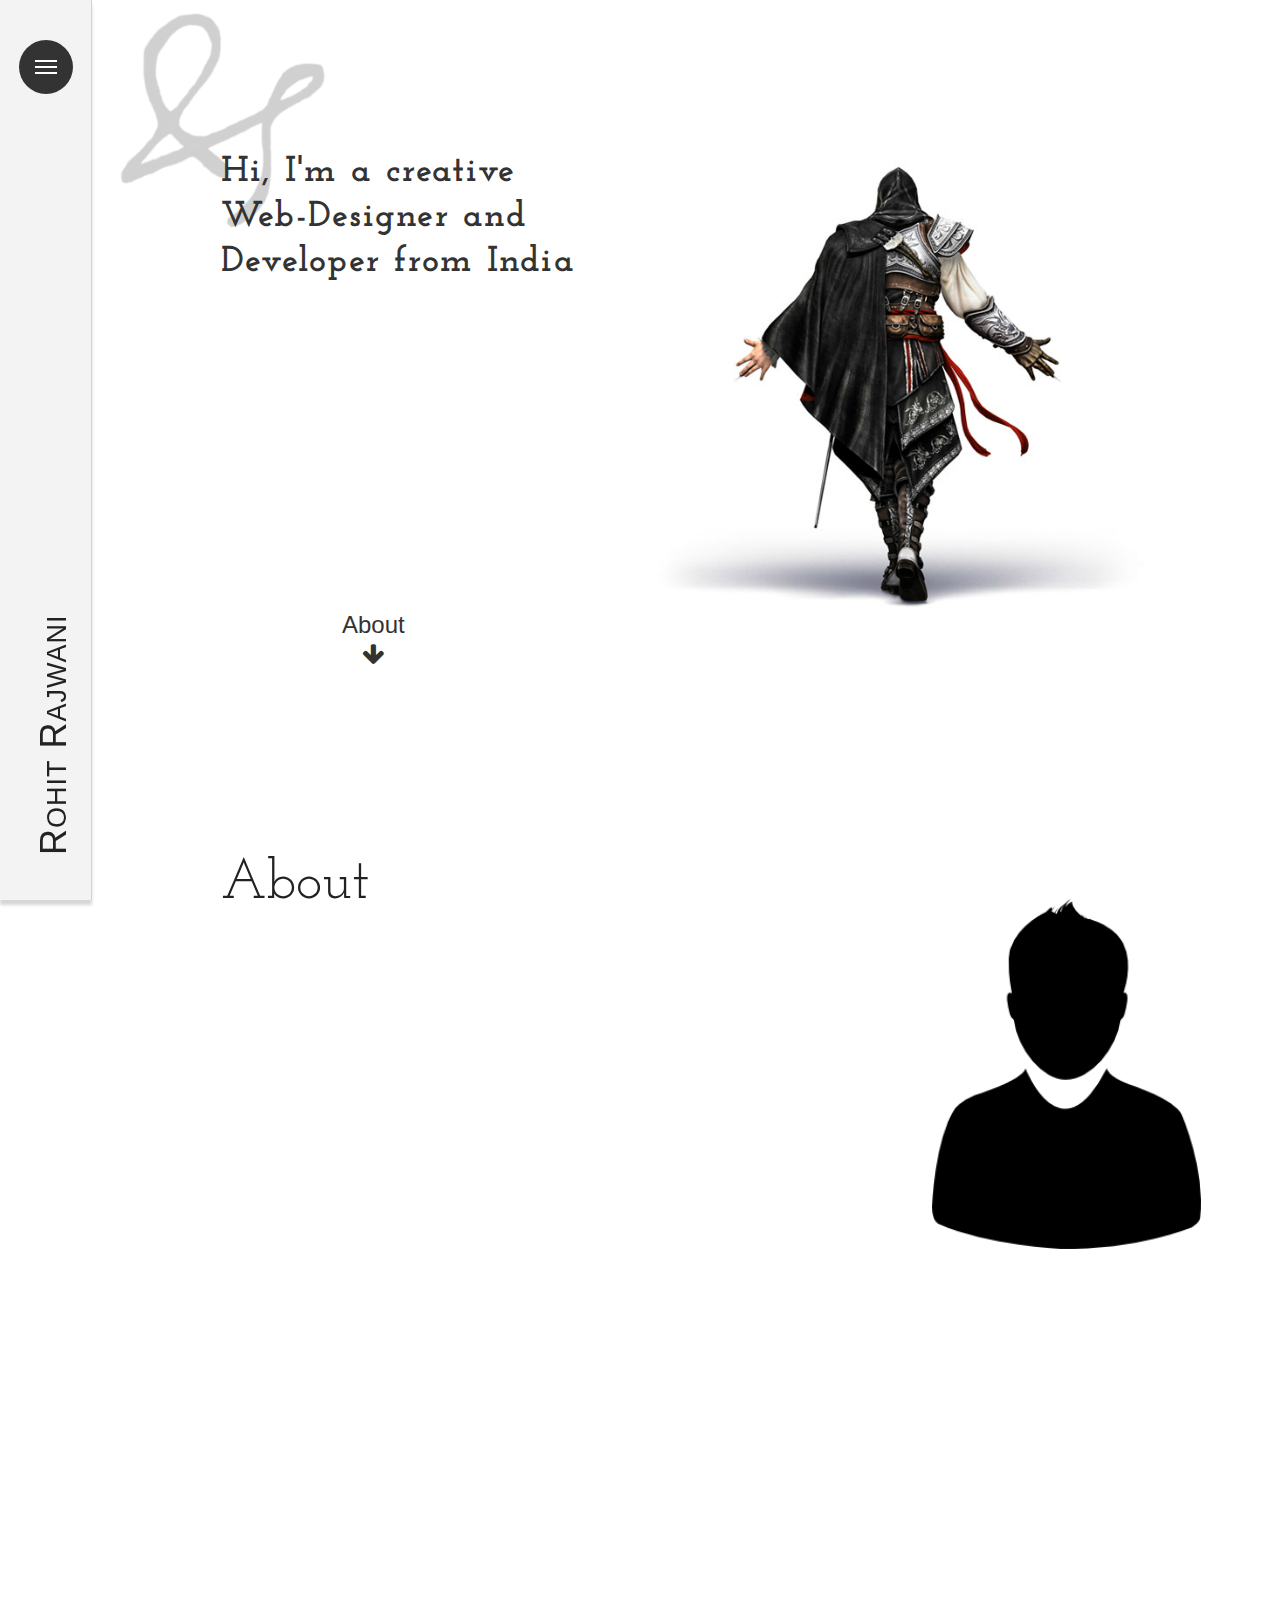
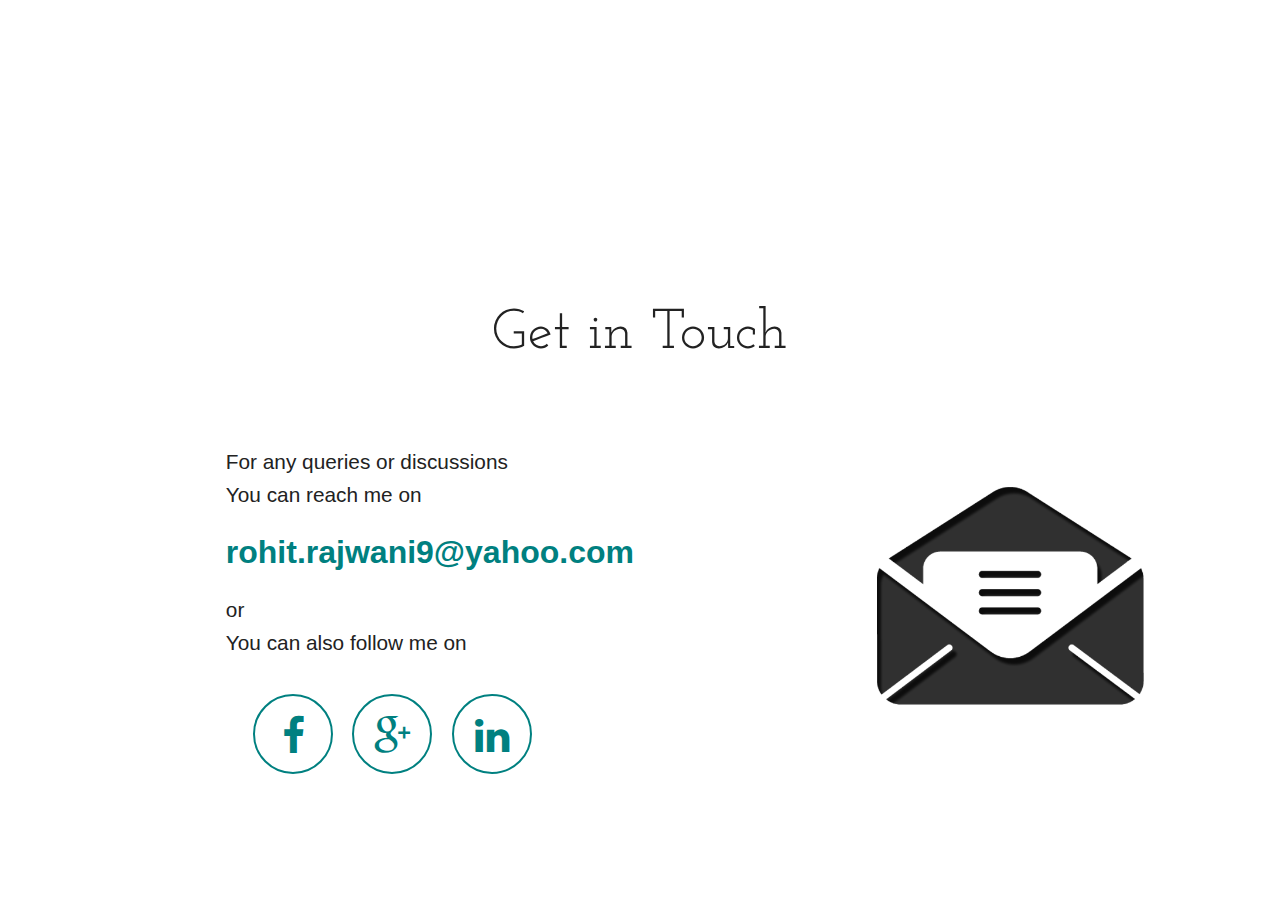
==== index.html @ d82d3a65 "Added Personal Portfolio" ====
<!doctype html>
<html lang="en" class="no-js">
<head>
	<meta charset="UTF-8">
	<meta name="viewport" content="width=device-width, initial-scale=1">

	<link href='https://fonts.googleapis.com/css?family=Josefin+Slab:300,400' rel='stylesheet' type='text/css'>

    <link href="font-awesome-4.2.0/css/font-awesome.min.css" rel="stylesheet" type="text/css">
    
    <link rel="shortcut icon" href="img/favicon.png">
    
    <link rel="stylesheet" href="css/materialize.min.css">
    <link rel="stylesheet" href="css/jquery-ui.css">
	<link rel="stylesheet" href="css/reset.css"> <!-- CSS reset -->
	<link rel="stylesheet" href="css/nav_style.css"> <!-- Resource style -->
	<link rel="stylesheet" href="css/my_style.css"> 
	<link rel="stylesheet" href="css/hex_style.css">
	<link rel="stylesheet" href="css/animate.css">
    
	<script src="js/modernizr.js"></script> <!-- Modernizr -->
  	
	<title>Rohit Rajwani</title>
</head>
    
<body>
    <div class="sidebar">
        <a href="#cd-nav" class="cd-nav-trigger">Menu 
		<span class="cd-nav-icon"></span>

<!--
		<svg x="0px" y="0px" width="54px" height="54px" viewBox="0 0 54 54">
		  <circle fill="transparent" stroke="#656e79" stroke-width="1" cx="27" cy="27" r="25" stroke-dasharray="157 157" stroke-dashoffset="157"></circle>
		</svg>
-->
	</a>
        <span class="name">R<small>OHIT</small> R<small>AJWANI</small></span>
    </div>
    
	<div id="cd-nav" class="cd-nav">
		<div class="cd-navigation-wrapper">
			<div class="cd-half-block">
				<h2>Navigation</h2>

				<div class="nav">
					<ul class="cd-primary-nav">
						<li><a href="#about" class="selected">About</a></li>
						<li><a href="#edu">Education</a></li>
						<li><a href="#skills">Skills</a></li>
						<li><a href="#portfolio">Portfolio</a></li>
					</ul>
				</div>
			</div><!-- .cd-half-block -->
			
			<div class="cd-half-block">
				<address>
					<ul class="cd-contact-info">
						<li><a href="mailto:rohit.rajwani9@yahoo.com">rohit.rajwani9@yahoo.com</a></li>
						<li>+91-7839500180</li>
						<li>
                            <a href="https://www.facebook.com/rohit.rajwani.9"><span><i class="fa fa-facebook" aria-hidden="true"></i></span></a>
                            <a href="https://plus.google.com/u/0/103435741293459712513/"><span><i class="fa fa-google-plus" aria-hidden="true"></i></span></a>
                            <a href="mailto:rohit.rajwani9@yahoo.com"><span><i class="fa fa-envelope-o" aria-hidden="true"></i></span></a>
                            
							
						</li>
					</ul>
				</address>
			</div> <!-- .cd-half-block -->
		</div> <!-- .cd-navigation-wrapper -->
	</div> <!-- .cd-nav -->
    
    <div class="landing row">
        <p class="wow fadeInLeft col s12 m4 l4 offset-m2 offset-l2">Hi, I'm a creative<br>Web-Designer and Developer from India</p>
        <img src="img/AC2_Ezio_armor_back_render_1_by_Michel_Thibault.png">
        <a href="#about"><p class="wow fadeIn aboutmark col s12 l1 offset-l3">About<br><i class="fa fa-arrow-down" aria-hidden="true"></i></p></a>
    </div>
    
    <div class="about row" id="about">
        <h4 class="wow fadeInDown col s12 m6 l6 offset-m2 offset-l2">About</h4>
        <p class="wow fadeInUp desc col s12 m6 l6 offset-m2 offset-l2">Hello I'm Rohit Rajwani. I like to complete my work before time. Simplicity is my motto and I'm always ready to learn new things and this has made me a good learner too. Playing outdoor games like cricket and badminton , surfing the internet and playing PC games are some of my hobbies.</p>
        <div class="col s12 m4 l4">
            <center><img src="img/93.png" height="350" style="margin-top:-50px;"></center>
        </div>
        <a href="#edu"><p class="wow fadeIn aboutmark col s12 l1 offset-l3">Education<br><i class="fa fa-arrow-down" aria-hidden="true"></i></p></a>
    </div>
    
    <div class="education row" id="edu">
        <h4 class="wow fadeInDown col s12 m6 l6 offset-m3 offset-l3"><i class="fa fa-graduation-cap" aria-hidden="true"></i> Education &nbsp;&nbsp;</h4>
        <h5 class="wow fadeInLeft name col s12 m4 l4 offset-m2 offset-l2">Pt. Dwarka  Prasad Mishra<br><strong>Indian Institute Of Information Technology, <br>Design and Manufacturing</strong><br>Jabalpur<br>India</h5>
        <div class="col" style="position:relative;height:150px;border-right:1px solid lightgrey"></div>
        <h5 class="wow fadeInRight name col s12 m4 l4 offset-m1 offset-l1" style="height:150px;">August 2014 - Present<br><strong>Bachelors of Technology</strong><br>Computer Science and Engineering</h5>
        <h5 class="wow fadeInLeft name col s12 m4 l4 offset-m2 offset-l2" style="margin-top:20px"><strong>Sunbeam Group of Institutions</strong><br>Lahartara, Varanasi<br>India</h5>
        <div class="col" style="position:relative;height:150px;border-right:1px solid lightgrey"></div>
        <h5 class="wow fadeInRight name col s12 m4 l4 offset-m1 offset-l1" style="margin-top:20px;height:150px">April 1998 - March 2013<br><strong>Schooling</strong></h5>
        <a href="#skills"><p class="wow fadeIn aboutmark col s12 l1 offset-l3">Skills<br><i class="fa fa-arrow-down" aria-hidden="true"></i></p></a>
    </div>
    
    <div class="skills row" id="skills">
        <h4 class="wow fadeInDown col s12 m6 l6 offset-m2 offset-l2">Skills</h4>

        <section class="wow intro row">
            <div class="intro-block col s12">
		<div class="centerfold-wrap">
			<div class="hex-master-wrap">
					
				<div class="grid-1">
					<div class="hex-wrap c" data-title="Programming Language" data-content="c-desc" data-color="#16A085">
							<div class="hex-init"></div>
							<div class="hex-borders">
								<div class="border-1"></div>
								<div class="border-2"></div>
								<div class="border-3"></div>
							</div>
							<div class="label"><img src="img/c.jpg"/></div>
						<div class="hexagon">
							<div class="hex-inner-1">
								<div class="hex-inner-2"></div>
							</div>
						</div>
					</div>
					<div class="hex-wrap java" data-title="Programming Language" data-content="java-desc" data-color="#E34C26">
							<div class="hex-init"></div>
							<div class="hex-borders">
								<div class="border-1"></div>
								<div class="border-2"></div>
								<div class="border-3"></div>
							</div>
							<div class="label"><img src="img/java.png"/></div>
						<div class="hexagon">
							<div class="hex-inner-1">
								<div class="hex-inner-2"></div>
							</div>
						</div>
					</div>
                    <div class="hex-wrap html" data-title="Web Development" data-content="html-desc" data-color="#16A085">
							<div class="hex-init"></div>
							<div class="hex-borders">
								<div class="border-1"></div>
								<div class="border-2"></div>
								<div class="border-3"></div>
							</div>
							<div class="label"><img src="img/html5.png"/></div>
						<div class="hexagon">
							<div class="hex-inner-1">
								<div class="hex-inner-2"></div>
							</div>
						</div>
					</div>
                    <div class="hex-wrap javascript" data-title="Web Development" data-content="javascript-desc" data-color="#E34C26">
							<div class="hex-init"></div>
							<div class="hex-borders">
								<div class="border-1"></div>
								<div class="border-2"></div>
								<div class="border-3"></div>
							</div>
							<div class="label"><img src="img/js.png"/></div>
						<div class="hexagon">
							<div class="hex-inner-1">
								<div class="hex-inner-2"></div>
							</div>
						</div>
					</div>
				</div>
				<div class="grid-2">
					<div class="hex-wrap css" data-title="Web Development -Frontend" data-content="css-desc" data-color="#16A085">
							<div class="hex-init"></div>
							<div class="hex-borders">
								<div class="border-1"></div>
								<div class="border-2"></div>
								<div class="border-3"></div>
							</div>
							<div class="label"><img src="img/css.png"/></div>
						<div class="hexagon">
							<div class="hex-inner-1">
								<div class="hex-inner-2"></div>
							</div>
						</div>
					</div>
					<div class="hex-wrap bootstrap" data-title="Frontend Framework" data-content="bootstrap-desc" data-color="#E34C26">
							<div class="hex-init"></div>
							<div class="hex-borders">
								<div class="border-1"></div>
								<div class="border-2"></div>
								<div class="border-3"></div>
							</div>
							<div class="label"><img src="img/bootstrap.jpg"/></div>
						<div class="hexagon">
							<div class="hex-inner-1">
								<div class="hex-inner-2"></div>
							</div>
						</div>
					</div>
					<div class="hex-wrap materialize" data-title="Frontend Framework" data-content="materialize-desc" data-color="#16A085">
							<div class="hex-init"></div>
							<div class="hex-borders">
								<div class="border-1"></div>
								<div class="border-2"></div>
								<div class="border-3"></div>
							</div>
							<div class="label"><img src="img/materialize.png"/></div>
						<div class="hexagon">
							<div class="hex-inner-1">
								<div class="hex-inner-2"></div>
							</div>
						</div>
					</div>
				</div>
				<div class="grid-3">
					<div class="hex-wrap php" data-title="Web Development - Backend" data-content="php-desc" data-color="#E34C26">
							<div class="hex-init"></div>
							<div class="hex-borders">
								<div class="border-1"></div>
								<div class="border-2"></div>
								<div class="border-3"></div>
							</div>
							<div class="label"><img src="img/php.png"/></div>
						<div class="hexagon">
							<div class="hex-inner-1">
								<div class="hex-inner-2"></div>
							</div>
						</div>
					</div>
					<div class="hex-wrap sql" data-title="Database" data-content="sql-desc" data-color="#16A085">
							<div class="hex-init"></div>
							<div class="hex-borders">
								<div class="border-1"></div>
								<div class="border-2"></div>
								<div class="border-3"></div>
							</div>
							<div class="label"><img src="img/MySQL.svg.png"/></div>
						<div class="hexagon">
							<div class="hex-inner-1">
								<div class="hex-inner-2"></div>
							</div>
						</div>
					</div>
                    <div class="hex-wrap laravel" data-title="Backend Framework" data-content="laravel-desc" data-color="#E34C26">
							<div class="hex-init"></div>
							<div class="hex-borders">
								<div class="border-1"></div>
								<div class="border-2"></div>
								<div class="border-3"></div>
							</div>
							<div class="label"><img src="img/LaravelLogo.png"/></div>
						<div class="hexagon">
							<div class="hex-inner-1">
								<div class="hex-inner-2"></div>
							</div>
						</div>
					</div>
                    <div class="hex-wrap brackets" data-title="Code Editor" data-content="brackets-desc" data-color="#16A085">
							<div class="hex-init"></div>
							<div class="hex-borders">
								<div class="border-1"></div>
								<div class="border-2"></div>
								<div class="border-3"></div>
							</div>
							<div class="label"><img src="img/brackets.png"/></div>
						<div class="hexagon">
							<div class="hex-inner-1">
								<div class="hex-inner-2"></div>
							</div>
						</div>
					</div>
				</div>
			</div>

			<div class="code-display">
				<div class="code-description">
					<div class="c-desc row">
						<p class="code-title"></p>
                        <strong>C</strong><br>C is a general-purpose, imperative computer programming language 
				        <br><br>
                        <span>Experience</span> &nbsp;&nbsp;&nbsp;&nbsp;&nbsp;&nbsp;&nbsp;&nbsp;&nbsp;&nbsp;&nbsp;&nbsp;&nbsp;&nbsp;&nbsp;&nbsp;&nbsp;&nbsp;&nbsp;&nbsp;&nbsp;&nbsp;&nbsp;&nbsp;&nbsp;&nbsp;&nbsp;&nbsp;&nbsp;&nbsp;
                        <i class="fa fa-star"></i>
                        <i class="fa fa-star"></i>
                        <i class="fa fa-star"></i>
                        <i class="fa fa-star-half-o"></i>
                        <i class="fa fa-star-o"></i>
                        
						<div class="code-icon"></div>
					</div>
					<div class="java-desc">
                        <p class="code-title"></p>
                        <strong>Java</strong><br>Java is a programming language expressly designed for use in the distributed environment of the Internet. It was designed to have the "look and feel" of the C++ language, but it is simpler to use than C++ and enforces an object-oriented programming model.
				        <br><br>
                        <span>Experience</span> &nbsp;&nbsp;&nbsp;&nbsp;&nbsp;&nbsp;&nbsp;&nbsp;&nbsp;&nbsp;&nbsp;&nbsp;&nbsp;&nbsp;&nbsp;&nbsp;&nbsp;&nbsp;&nbsp;&nbsp;&nbsp;&nbsp;&nbsp;&nbsp;&nbsp;&nbsp;&nbsp;&nbsp;&nbsp;&nbsp;
                        <i class="fa fa-star"></i>
                        <i class="fa fa-star"></i>
                        <i class="fa fa-star"></i>
                        <i class="fa fa-star-half-o"></i>
                        <i class="fa fa-star-o"></i>
                        
						<div class="code-icon"></div>
					</div>
					<div class="html-desc">
                        <p class="code-title"></p>
                        <strong>HTML5</strong><br>HTML5 is a markup language used for structuring and presenting content on the World Wide Web. It is the fifth and current version of the HTML standard.
				        <br><br>
                        <span>Experience</span> &nbsp;&nbsp;&nbsp;&nbsp;&nbsp;&nbsp;&nbsp;&nbsp;&nbsp;&nbsp;&nbsp;&nbsp;&nbsp;&nbsp;&nbsp;&nbsp;&nbsp;&nbsp;&nbsp;&nbsp;&nbsp;&nbsp;&nbsp;&nbsp;&nbsp;&nbsp;&nbsp;&nbsp;&nbsp;&nbsp;
                        <i class="fa fa-star"></i>
                        <i class="fa fa-star"></i>
                        <i class="fa fa-star"></i>
                        <i class="fa fa-star-half-o"></i>
                        <i class="fa fa-star-o"></i>
                        
						<div class="code-icon"></div>
					</div>
					<div class="javascript-desc">
						<p class="code-title"></p>
                        <strong>Javascript</strong><br>Javascript is an object-oriented computer programming language commonly used to create interactive effects within web browsers.
				        <br><br>
                        <span>Experience</span> &nbsp;&nbsp;&nbsp;&nbsp;&nbsp;&nbsp;&nbsp;&nbsp;&nbsp;&nbsp;&nbsp;&nbsp;&nbsp;&nbsp;&nbsp;&nbsp;&nbsp;&nbsp;&nbsp;&nbsp;&nbsp;&nbsp;&nbsp;&nbsp;&nbsp;&nbsp;&nbsp;&nbsp;&nbsp;&nbsp;
                        <i class="fa fa-star"></i>
                        <i class="fa fa-star"></i>
                        <i class="fa fa-star"></i>
                        <i class="fa fa-star-half-o"></i>
                        <i class="fa fa-star-o"></i>
                        
						<div class="code-icon"></div>
					</div>
					<div class="css-desc">
						<p class="code-title"></p>
                        <strong>CSS</strong><br>Cascading Style Sheets (CSS) is a style sheet language used for describing the presentation of a document written in a markup language.
				        <br><br>
                        <span>Experience</span> &nbsp;&nbsp;&nbsp;&nbsp;&nbsp;&nbsp;&nbsp;&nbsp;&nbsp;&nbsp;&nbsp;&nbsp;&nbsp;&nbsp;&nbsp;&nbsp;&nbsp;&nbsp;&nbsp;&nbsp;&nbsp;&nbsp;&nbsp;&nbsp;&nbsp;&nbsp;&nbsp;&nbsp;&nbsp;&nbsp;
                        <i class="fa fa-star"></i>
                        <i class="fa fa-star"></i>
                        <i class="fa fa-star"></i>
                        <i class="fa fa-star-half-o"></i>
                        <i class="fa fa-star-o"></i>
                        
						<div class="code-icon"></div>
					</div>
					<div class="bootstrap-desc">
						<p class="code-title"></p>
                        <strong>Bootstrap</strong><br>Bootstrap is a free and open-source front-end library for creating websites and web applications. It contains HTML- and CSS-based design templates for typography, forms, buttons, navigation and other interface components, as well as optional JavaScript extensions.
				        <br>
                        <span>Experience</span> &nbsp;&nbsp;&nbsp;&nbsp;&nbsp;&nbsp;&nbsp;&nbsp;&nbsp;&nbsp;&nbsp;&nbsp;&nbsp;&nbsp;&nbsp;&nbsp;&nbsp;&nbsp;&nbsp;&nbsp;&nbsp;&nbsp;&nbsp;&nbsp;&nbsp;&nbsp;&nbsp;&nbsp;&nbsp;&nbsp;
                        <i class="fa fa-star"></i>
                        <i class="fa fa-star"></i>
                        <i class="fa fa-star"></i>
                        <i class="fa fa-star-half-o"></i>
                        <i class="fa fa-star-o"></i>
                        
						<div class="code-icon"></div>
					</div>
					<div class="materialize-desc">
						<p class="code-title"></p>
                        <strong>Materialize</strong><br>It provides both CSS and SCSS files along with JavaScript, material design icons and Roboto font. You can use this framework just like Bootstrap by importing the CSS and you are good to go. The project is open-source and the source code of the project is available on Github.
				        <br>
                        <span>Experience</span> &nbsp;&nbsp;&nbsp;&nbsp;&nbsp;&nbsp;&nbsp;&nbsp;&nbsp;&nbsp;&nbsp;&nbsp;&nbsp;&nbsp;&nbsp;&nbsp;&nbsp;&nbsp;&nbsp;&nbsp;&nbsp;&nbsp;&nbsp;&nbsp;&nbsp;&nbsp;&nbsp;&nbsp;&nbsp;&nbsp;
                        <i class="fa fa-star"></i>
                        <i class="fa fa-star"></i>
                        <i class="fa fa-star"></i>
                        <i class="fa fa-star-half-o"></i>
                        <i class="fa fa-star-o"></i>
                        
						<div class="code-icon"></div>
					</div>
                    <div class="php-desc">
						<p class="code-title"></p>
                        <strong>PHP</strong><br>PHP (recursive acronym for PHP: Hypertext Preprocessor) is a widely-used open source general-purpose scripting language that is especially suited for web development and can be embedded into HTML.
				        <br>
                        <span>Experience</span> &nbsp;&nbsp;&nbsp;&nbsp;&nbsp;&nbsp;&nbsp;&nbsp;&nbsp;&nbsp;&nbsp;&nbsp;&nbsp;&nbsp;&nbsp;&nbsp;&nbsp;&nbsp;&nbsp;&nbsp;&nbsp;&nbsp;&nbsp;&nbsp;&nbsp;&nbsp;&nbsp;&nbsp;&nbsp;&nbsp;
                        <i class="fa fa-star"></i>
                        <i class="fa fa-star"></i>
                        <i class="fa fa-star"></i>
                        <i class="fa fa-star-half-o"></i>
                        <i class="fa fa-star-o"></i>
                        
						<div class="code-icon"></div>
					</div>
                    <div class="sql-desc">
						<p class="code-title"></p>
                        <strong>MySQL</strong><br>MySQL is an open-source relational database management system (RDBMS).In July 2013, it was the world's second most[a] widely used RDBMS, and the most widely used open-source client–server model RDBMS
				        <br>
                        <span>Experience</span> &nbsp;&nbsp;&nbsp;&nbsp;&nbsp;&nbsp;&nbsp;&nbsp;&nbsp;&nbsp;&nbsp;&nbsp;&nbsp;&nbsp;&nbsp;&nbsp;&nbsp;&nbsp;&nbsp;&nbsp;&nbsp;&nbsp;&nbsp;&nbsp;&nbsp;&nbsp;&nbsp;&nbsp;&nbsp;&nbsp;
                        <i class="fa fa-star"></i>
                        <i class="fa fa-star"></i>
                        <i class="fa fa-star"></i>
                        <i class="fa fa-star-half-o"></i>
                        <i class="fa fa-star-o"></i>
                        
						<div class="code-icon"></div>
					</div>
                    <div class="laravel-desc">
						<p class="code-title"></p>
                        <strong>Laravel</strong><br>Laravel is a free, open-source PHP web framework, created by Taylor Otwell and intended for the development of web applications following the model–view–controller (MVC) architectural pattern.
				        <br><br>
                        <span>Experience</span> &nbsp;&nbsp;&nbsp;&nbsp;&nbsp;&nbsp;&nbsp;&nbsp;&nbsp;&nbsp;&nbsp;&nbsp;&nbsp;&nbsp;&nbsp;&nbsp;&nbsp;&nbsp;&nbsp;&nbsp;&nbsp;&nbsp;&nbsp;&nbsp;&nbsp;&nbsp;&nbsp;&nbsp;&nbsp;&nbsp;
                        <i class="fa fa-star"></i>
                        <i class="fa fa-star"></i>
                        <i class="fa fa-star"></i>
                        <i class="fa fa-star-half-o"></i>
                        <i class="fa fa-star-o"></i>
                        
						<div class="code-icon"></div>
					</div>
                    <div class="brackets-desc">
						<p class="code-title"></p>
                        <strong>Brackets</strong><br>Brackets is a free open-source editor written in HTML, CSS, and JavaScript with a primary focus on Web Development. It was created by Adobe Systems, licensed under the MIT License, and is currently maintained on GitHub.
				        <br><br>
                        <span>Experience</span> &nbsp;&nbsp;&nbsp;&nbsp;&nbsp;&nbsp;&nbsp;&nbsp;&nbsp;&nbsp;&nbsp;&nbsp;&nbsp;&nbsp;&nbsp;&nbsp;&nbsp;&nbsp;&nbsp;&nbsp;&nbsp;&nbsp;&nbsp;&nbsp;&nbsp;&nbsp;&nbsp;&nbsp;&nbsp;
                        <i class="fa fa-star"></i>
                        <i class="fa fa-star"></i>
                        <i class="fa fa-star"></i>
                        <i class="fa fa-star-half-o"></i>
                        <i class="fa fa-star-o"></i>
						<div class="code-icon"></div>
					</div>
				</div>

			</div>
<!--				<div class="hoverblock"></div>-->
		</div> <!-- End Centerfold-Wrap -->
	</div>
            <span class="col s12 m3 offset-m5">Hover over the icons for info.</span>
</section>
        <a href="#portfolio"><p class="wow fadeIn aboutmark col s12 l1 offset-l3">Portfolio<br><i class="fa fa-arrow-down" aria-hidden="true"></i></p></a>
    </div>
    
    <div class="portfolio row" id="portfolio">
        <h4 class="wow fadeInDown col s12 m6 l6 offset-m3 offset-l3" style="margin-right:10%">Portfolio</h4>
        <div class="wow fadeInLeft mycard col s12 l3 offset-custom">
            <a class="modal-trigger" href="#tarang16">
                <img src="img/tarang16.png" class="col s12">
                <h5 class="col s12">Tarang 16</h5>
            </a>
        </div>
        <div id="tarang16" class="modal">
            <div class="modal-content row">
                <h4>Tarang '16</h4>
                <img src="img/tarang16.png" class="col s12 m6 l6">
                <p class="col s12 m6 l6">Developing the website for <br><strong>Tarang</strong> - The Annual Cultural Festival of PDPM IIITDM Jabalpur India<br><strong>Work</strong> - Frontend and Backend</p>
            </div>
            <div class="modal-footer">
              <a href="http://tarangfest.org" class="col s12 modal-action modal-close" target="_blank">Visit Website</a>
            </div>
        </div>
        <div class="wow fadeInUp mycard col s12 l3">
            <a class="modal-trigger" href="#jazbaat">
                <img src="img/jazbaat.png" class="col s12">
                <h5 class="col s12">Jazbaat</h5>
            </a>
        </div>
        <div id="jazbaat" class="modal">
            <div class="modal-content row">
                <h4>Jazbaat</h4>
                <img src="img/jazbaat.png" class="col s12 m6 l6">
                <p class="col s12 m6 l6">Developed the website for <br><strong>Jazbaat</strong> - The Dramatics Club of PDPM IIITDM Jabalpur India<br><strong>Work</strong> - Frontend</p>
            </div>
            <div class="modal-footer">
              <a href="#" class="col s12 modal-action modal-close" target="_blank">Website yet to be uploaded !!</a>
            </div>
        </div>
        <div class="wow fadeInRight mycard col s12 l3">
            <a class="modal-trigger" href="#cs">
                <img src="img/cs.png" class="col s12">
                <h5 class="col s12">Counselling Services</h5>
            </a>
        </div>
        <div id="cs" class="modal">
            <div class="modal-content row">
                <h4>Counselling Services</h4>
                <img src="img/cs.png" class="col s12 m6 l6">
                <p class="col s12 m6 l6">Developed the website for <br><strong>Counselling Services</strong>  <br>PDPM IIITDM Jabalpur India<br><strong>Work</strong> - Frontend</p>
            </div>
            <div class="modal-footer">
              <a href="#" class="col s12 modal-action modal-close" target="_blank">Website yet to be uploaded</a>
            </div>
        </div>
        <div class="col s12" style="height:50px"></div>
        <div class="wow fadeInLeft mycard col s12 l3 offset-custom">
            <a class="modal-trigger" href="#crypto">
                <img src="img/crypto.png" class="col s12">
                <h5 class="col s12">CryptoCracker</h5>
            </a>
        </div>
        <div id="crypto" class="modal">
            <div class="modal-content row">
                <h4>CryptoCracker</h4>
                <img src="img/crypto.png" class="col s12 m6 l6">
                <p class="col s12 m6 l6">DBMS Project <br><strong>CryptoCracker</strong> - An online contest portal where users can both HOST as well as PARTICIPATE in the running contests.<br><strong>Work</strong> - Frontend and Backend</p>
            </div>
<!--
            <div class="modal-footer">
              <a href="#" class="col s12 modal-action modal-close" target="_blank">Wensite yet to be uploaded !!</a>
            </div>
-->
        </div>
        <div class="wow fadeInUp mycard col s12 l3">
            <a class="modal-trigger" href="#abhi">
                <img src="img/abhi16.png" class="col s12">
                <h5 class="col s12">Abhikalpan 16</h5>
            </a>
        </div>
        <div id="abhi" class="modal">
            <div class="modal-content row">
                <h4>Abhikalpan '16</h4>
                <img src="img/abhi16.png" class="col s12 m6 l6">
                <p class="col s12 m6 l6">Developed the website for <br><strong>Abhikalpan</strong> - The Annual Cultural Festival of PDPM IIITDM Jabalpur India<br>Along with other team members.<br><strong>Work</strong> - Frontend</p>
            </div>
            <div class="modal-footer">
              <a href="http://abhikalpan.org" class="col s12 modal-action modal-close" target="_blank">Visit Website</a>
            </div>
        </div>
        <div class="wow fadeInRight mycard col s12 l3">
            <a class="modal-trigger" href="#tarang15">
                <img src="img/tarang15.png" class="col s12">
                <h5 class="col s12">Tarang 15</h5>
            </a>
        </div>
        <div id="tarang15" class="modal">
            <div class="modal-content row">
                <h4>Tarang '15</h4>
                <img src="img/tarang15.png" class="col s12 m6 l6">
                <p class="col s12 m6 l6">Developed the website for <br><strong>Tarang</strong> - The Annual Cultural Festival of PDPM IIITDM Jabalpur India<br>Along with other team members.<br><strong>Work</strong> - Frontend</p>
            </div>
            <div class="modal-footer">
              <a href="http://tarangfest.org/gallery-15/Tarang15/index.html" class="col s12 modal-action modal-close" target="_blank">Visit Website</a>
            </div>
        </div>
        <a href="#contact"><p class="wow fadeIn aboutmark col s12 l1 offset-l3">Contact<br><i class="fa fa-arrow-down" aria-hidden="true"></i></p></a>
    </div>
    
    <div class="contact row" id="contact">
        <h4 class="col s12">Get in Touch</h4>
        <div class="col s12 m6 offset-m1">
            <h5 class="col s12 m12 offset-m2">For any queries or discussions<br> You can reach me on</h5>
            <a class="mail col s12 m12 offset-m2" href="mailto:rohit.rajwani9@yahoo.com"><h3>rohit.rajwani9@yahoo.com</h3></a>
            <h5 class="col s12 m12 offset-m2" >or<br> You can also follow me on</h5>
            <div class="social col s12 m6 offset-m2">
                <a class="col s4" href="https://www.facebook.com/rohit.rajwani.9"><i class="fa fa-facebook"></i></a>
                <a class="col s4"  href="https://plus.google.com/u/0/103435741293459712513/"><i class="fa fa-google-plus"></i></a>
                <a class="col s4"  href="https://in.linkedin.com/in/rohitrajwani"><i class="fa fa-linkedin"></i></a>
            </div>
        </div>
        <div class="col s12 m4 offset-m1">
            <img src="img/Mail%20-2.png" height="300">
        </div>
    </div>
        
    
<script src="js/jquery-2.1.1.js"></script>
<script src="js/materialize.min.js"></script>
<script src="js/main.js"></script> <!-- Resource jQuery -->
<script src="js/jquery-ui.min.js"></script>
<script src="js/velocity.min.js"></script>
<script src="js/velocity.ui.js"></script>
<script src="js/index.js"></script>
<script src="js/wow.min.js"></script>
    <script>
        new WOW().init();
        $(document).ready(function(){
            // the "href" attribute of .modal-trigger must specify the modal ID that wants to be triggered
            $('.modal-trigger').leanModal();
          });
        /*Smooth Scroll*/
			$(function() {
				$('a[href*=#]:not([href=#])').click(function() {
					if (location.pathname.replace(/^\//,'') == this.pathname.replace(/^\//,'') && location.hostname == this.hostname) {
						var target = $(this.hash);
						target = target.length ? target : $('[name=' + this.hash.slice(1) +']');
						if (target.length) {
							$('html,body').animate({
								scrollTop: target.offset().top
							}, 1000);
							return false;
						}
					}
				});
			});
    </script>
</body>
</html>
---- css/nav_style.css ----
/* -------------------------------- 

Primary style

-------------------------------- */
*, *::after, *::before {
  -webkit-box-sizing: border-box;
  -moz-box-sizing: border-box;
  box-sizing: border-box;
}

html {
  font-size: 62.5%;
}
html * {
  -webkit-font-smoothing: antialiased;
  -moz-osx-font-smoothing: grayscale;
}

body {
  font-size: 1.6rem;
  font-family: "Open Sans", sans-serif;
  color: #243040;
  background-color: #ffffff;
}

body, html {
  /* prevent horizontal scrolling */
  overflow-x: hidden;
}

a {
  color: #9cb3a8;
  text-decoration: none;
}

/* -------------------------------- 

Main Components 

-------------------------------- */
/*main {
  position: relative;
  z-index: 2;
  height: 100vh;
  overflow-y: auto;
  -webkit-overflow-scrolling: touch;
  padding: 200px 5%;
  background-color: #9cb3a8;
  -webkit-transform: translateZ(0);
  -moz-transform: translateZ(0);
  -ms-transform: translateZ(0);
  -o-transform: translateZ(0);
  transform: translateZ(0);
  -webkit-backface-visibility: hidden;
  backface-visibility: hidden;
  -webkit-transition: -webkit-transform 0.7s;
  -moz-transition: -moz-transform 0.7s;
  transition: transform 0.7s;
  -webkit-transition-timing-function: cubic-bezier(0.91, 0.01, 0.6, 0.99);
  -moz-transition-timing-function: cubic-bezier(0.91, 0.01, 0.6, 0.99);
  transition-timing-function: cubic-bezier(0.91, 0.01, 0.6, 0.99);
}
main h1, main p {
  text-align: center;
}
main h1 {
  font-size: 2.6rem;
  margin-bottom: 1em;
}
main p {
  font-family: "Merriweather", serif;
  color: #d6dfdb;
  max-width: 450px;
  margin: 0 auto;
  line-height: 1.6;
}
.navigation-is-open main {
  -webkit-transform: translateX(100%);
  -moz-transform: translateX(100%);
  -ms-transform: translateX(100%);
  -o-transform: translateX(100%);
  transform: translateX(100%);
}
@media only screen and (min-width: 768px) {
  main {
    padding: 250px 10%;
  }
  main h1 {
    font-size: 3.6rem;
  }
  main p {
    font-size: 2rem;
  }
}*/

.cd-nav-trigger {
  position: fixed;
  z-index: 3;
  left: 1.5%;
  height: 54px;
  width: 54px;
  background-color: #333333;
  border-radius: 50%;
  /* image replacement */
  overflow: hidden;
  text-indent: 100%;
  white-space: nowrap;
  -webkit-transition: -webkit-transform 0.5s;
  -moz-transition: -moz-transform 0.5s;
  transition: transform 0.5s;
}
.cd-nav-trigger .cd-nav-icon {
  /* icon created in CSS */
  position: absolute;
  left: 50%;
  top: 50%;
  bottom: auto;
  right: auto;
  -webkit-transform: translateX(-50%) translateY(-50%);
  -moz-transform: translateX(-50%) translateY(-50%);
  -ms-transform: translateX(-50%) translateY(-50%);
  -o-transform: translateX(-50%) translateY(-50%);
  transform: translateX(-50%) translateY(-50%);
  width: 22px;
  height: 2px;
  background-color: #ffffff;
}
.cd-nav-trigger .cd-nav-icon::before, .cd-nav-trigger .cd-nav-icon:after {
  /* upper and lower lines of the menu icon */
  content: '';
  position: absolute;
  top: 0;
  right: 0;
  width: 100%;
  height: 100%;
  background-color: inherit;
  /* Force Hardware Acceleration in WebKit */
  -webkit-transform: translateZ(0);
  -moz-transform: translateZ(0);
  -ms-transform: translateZ(0);
  -o-transform: translateZ(0);
  transform: translateZ(0);
  -webkit-backface-visibility: hidden;
  backface-visibility: hidden;
  -webkit-transition: -webkit-transform 0.5s, width 0.5s, top 0.3s;
  -moz-transition: -moz-transform 0.5s, width 0.5s, top 0.3s;
  transition: transform 0.5s, width 0.5s, top 0.3s;
}
.cd-nav-trigger .cd-nav-icon::before {
  -webkit-transform-origin: right top;
  -moz-transform-origin: right top;
  -ms-transform-origin: right top;
  -o-transform-origin: right top;
  transform-origin: right top;
  -webkit-transform: translateY(-6px);
  -moz-transform: translateY(-6px);
  -ms-transform: translateY(-6px);
  -o-transform: translateY(-6px);
  transform: translateY(-6px);
}
.cd-nav-trigger .cd-nav-icon::after {
  -webkit-transform-origin: right bottom;
  -moz-transform-origin: right bottom;
  -ms-transform-origin: right bottom;
  -o-transform-origin: right bottom;
  transform-origin: right bottom;
  -webkit-transform: translateY(6px);
  -moz-transform: translateY(6px);
  -ms-transform: translateY(6px);
  -o-transform: translateY(6px);
  transform: translateY(6px);
}
.no-touch .cd-nav-trigger:hover .cd-nav-icon::after {
  top: 2px;
}
.no-touch .cd-nav-trigger:hover .cd-nav-icon::before {
  top: -2px;
}
.cd-nav-trigger svg {
  position: absolute;
  top: 0;
  left: 0;
}
.cd-nav-trigger circle {
  /* circle border animation */
  -webkit-transition: stroke-dashoffset 0.4s 0s;
  -moz-transition: stroke-dashoffset 0.4s 0s;
  transition: stroke-dashoffset 0.4s 0s;
}
.navigation-is-open .cd-nav-trigger {
  /* rotate trigger when navigation becomes visible */
  -webkit-transform: rotate(180deg);
  -moz-transform: rotate(180deg);
  -ms-transform: rotate(180deg);
  -o-transform: rotate(180deg);
  transform: rotate(180deg);
}
.navigation-is-open .cd-nav-trigger .cd-nav-icon::after,
.navigation-is-open .cd-nav-trigger .cd-nav-icon::before {
  /* animate arrow --> from hamburger to arrow */
  width: 50%;
  -webkit-transition: -webkit-transform 0.5s, width 0.5s;
  -moz-transition: -moz-transform 0.5s, width 0.5s;
  transition: transform 0.5s, width 0.5s;
}
.navigation-is-open .cd-nav-trigger .cd-nav-icon::before {
  -webkit-transform: rotate(45deg);
  -moz-transform: rotate(45deg);
  -ms-transform: rotate(45deg);
  -o-transform: rotate(45deg);
  transform: rotate(45deg);
}
.navigation-is-open .cd-nav-trigger .cd-nav-icon::after {
  -webkit-transform: rotate(-45deg);
  -moz-transform: rotate(-45deg);
  -ms-transform: rotate(-45deg);
  -o-transform: rotate(-45deg);
  transform: rotate(-45deg);
}
.no-touch .navigation-is-open .cd-nav-trigger:hover .cd-nav-icon::after, .no-touch .navigation-is-open .cd-nav-trigger:hover .cd-nav-icon::before {
  top: 0;
}
.navigation-is-open .cd-nav-trigger circle {
  stroke-dashoffset: 0;
  -webkit-transition: stroke-dashoffset 0.4s 0.3s;
  -moz-transition: stroke-dashoffset 0.4s 0.3s;
  transition: stroke-dashoffset 0.4s 0.3s;
}
@media only screen and (min-width: 1170px) {
  .cd-nav-trigger {
    top: 40px;
  }
}

.cd-nav {
  position: fixed;
  z-index: 9;
  top: 0;
  left: 0;
  height: 100%;
  width: 100%;
  background-color: #333333;
  visibility: hidden;
  -webkit-transition: visibility 0s 0.7s;
  -moz-transition: visibility 0s 0.7s;
  transition: visibility 0s 0.7s;
}
.cd-nav .cd-navigation-wrapper {
  /* all navigation content */
  height: 100%;
  overflow-y: auto;
  -webkit-overflow-scrolling: touch;
  padding: 40px 5% 40px calc(5% + 80px);
  /* Force Hardware Acceleration in WebKit */
  -webkit-transform: translateZ(0);
  -moz-transform: translateZ(0);
  -ms-transform: translateZ(0);
  -o-transform: translateZ(0);
  transform: translateZ(0);
  -webkit-backface-visibility: hidden;
  backface-visibility: hidden;
  -webkit-transform: translateX(-50%);
  -moz-transform: translateX(-50%);
  -ms-transform: translateX(-50%);
  -o-transform: translateX(-50%);
  transform: translateX(-50%);
  -webkit-transition: -webkit-transform 0.7s;
  -moz-transition: -moz-transform 0.7s;
  transition: transform 0.7s;
  -webkit-transition-timing-function: cubic-bezier(0.86, 0.01, 0.77, 0.78);
  -moz-transition-timing-function: cubic-bezier(0.86, 0.01, 0.77, 0.78);
  transition-timing-function: cubic-bezier(0.86, 0.01, 0.77, 0.78);
}
.navigation-is-open .cd-nav {
  visibility: visible;
  -webkit-transition: visibility 0s 0s;
  -moz-transition: visibility 0s 0s;
  transition: visibility 0s 0s;
}
.navigation-is-open .cd-nav .cd-navigation-wrapper {
  -webkit-transform: translateX(0);
  -moz-transform: translateX(0);
  -ms-transform: translateX(0);
  -o-transform: translateX(0);
  transform: translateX(0);
  -webkit-transition: -webkit-transform 0.5s;
  -moz-transition: -moz-transform 0.5s;
  transition: transform 0.5s;
  -webkit-transition-timing-function: cubic-bezier(0.82, 0.01, 0.77, 0.78);
  -moz-transition-timing-function: cubic-bezier(0.82, 0.01, 0.77, 0.78);
  transition-timing-function: cubic-bezier(0.82, 0.01, 0.77, 0.78);
}
.cd-nav h2 {
  position: relative;
  margin-bottom: 1.7em;
  font-size: 1.5rem;
  font-weight: 800;
  color: #080b0f;
  text-transform: uppercase;
}
.cd-nav h2::after {
  /* bottom separation line */
  content: '';
  position: absolute;
  left: 0;
  bottom: -20px;
  height: 1px;
  width: 60px;
  background-color: currentColor;
}
.cd-nav .cd-primary-nav {
  margin-top: 60px;
}
.cd-nav .cd-primary-nav li {
  margin: 1.5em 0;
}
.cd-nav .cd-primary-nav a {
  font-family: "Merriweather", serif;
  font-size: 2.5rem;
  color: rgba(255, 255, 255, 0.3);
  display: inline-block;
}
.cd-nav .cd-primary-nav a.selected {
  color: #ffffff;
}
.no-touch .cd-nav .cd-primary-nav a:hover {
  color: #ffffff;
}
.cd-nav .cd-contact-info {
  margin-top: 80px;
}
.cd-nav .cd-contact-info li {
  font-family: "Josefin Slab", sans-serif;
  margin-bottom: 1.5em;
  line-height: 1.2;
  color: #fff;
}
.cd-nav .cd-contact-info a {
    font-family: "Calibri",sans-serif;
    letter-spacing: 1px;
  color: #ffffff;
}
.cd-nav .cd-contact-info span {
  display: block;
}
.cd-nav .cd-contact-info li, .cd-nav .cd-contact-info a, .cd-nav .cd-contact-info span {
  font-size: 1.5rem;
}
@media only screen and (min-width: 1170px) {
  .cd-nav .cd-navigation-wrapper {
    padding: 62px 20%;
  }
  .cd-nav .cd-navigation-wrapper::after {
    clear: both;
    content: "";
    display: table;
  }
  .cd-nav .cd-half-block {
    width: 50%;
    float: left;
  }
  .cd-nav .cd-primary-nav {
    margin-top: 0;
  }
  .cd-nav h2 {
      color: whitesmoke;
    font-size: 2.5rem;
    margin-bottom: 3.6em;
  }
  .cd-nav .cd-primary-nav li {
    margin: 2em 0;
  }
  .cd-nav .cd-primary-nav a {
    font-size: 5rem;
      font-weight: 100;
      font-family: "Calibri" , sans-serif;
  }
  .cd-nav .cd-contact-info {
    margin-top: 120px;
    text-align: right;
  }
  .cd-nav .cd-contact-info li {
    margin-bottom: 2.4em;
  }
  .cd-nav .cd-contact-info li, .cd-nav .cd-contact-info a, .cd-nav .cd-contact-info span {
    font-size: 2.5rem;
  }
    .cd-nav .cd-contact-info span{
        margin-right: 25px;
        display: inline-block;
        height: 70px;
        width: 70px;
        border-radius: 100%;
        border: 2px solid white;
        padding-top: 18.5px;
        text-align: center;
    }
    .cd-nav .cd-contact-info span:hover{
        background-color: white;
        color: #333333;
        transition: 300ms;
        
    }
}

.no-js main {
  height: auto;
  overflow: visible;
}

.no-js .cd-nav {
  position: static;
  visibility: visible;
}
.no-js .cd-nav .cd-navigation-wrapper {
  height: auto;
  overflow: visible;
  padding: 100px 5%;
  -webkit-transform: translateX(0);
  -moz-transform: translateX(0);
  -ms-transform: translateX(0);
  -o-transform: translateX(0);
  transform: translateX(0);
}
---- css/my_style.css ----
::-webkit-scrollbar {
    width: 6px;
}
 
::-webkit-scrollbar-track {
	background-color: white;
/*    -webkit-box-shadow: inset 0 0 6px rgba(0,0,0,0.3); */
    border-radius: 1px;
}
 
::-webkit-scrollbar-thumb {
	background-color: #333333;
	opacity: 0.2;
    border-radius: 1px;
/*    -webkit-box-shadow: inset 0 0 6px rgba(0,0,0,0.5); */
}

a{
    color: #333;
}


.sidebar{
    position: fixed;
    top: 0;
    bottom: 0;
    display: block;
    width: calc(3% + 54px);
    height: 100%;
    border-right: 1px solid lightgrey;
    box-shadow: 0px 5px 3px 0px rgba(0,0,0,0.16);
    background-color: rgba(242, 242, 242, 0.9);
    z-index: 99;
}

.sidebar .name{
    display: inline-block;
    position: absolute;
    left: 0;
    bottom: 70px;
    height: 250px;
    width: 300px;
    font-size: 2.25em;
    letter-spacing: 1px;
    font-family: "Calibri" , sans-serif;
    -webkit-transform: rotateZ(-90deg);
    -moz-transform: rotateZ(-90deg);
    -ms-transform: rotateZ(-90deg);
    -o-transform: rotateZ(-90deg);
    transform: rotateZ(-90deg);
}

.sidebar .name small{
    font-size: 0.75em;
}

.nav ul li{
    width: 100%;
    line-height:1.15;
}

.landing{
    height: 100%;
    padding-top: 150px;
    display: block;
    background-image: url(../img/logowhite.png);
    background-repeat: no-repeat;
    background-position: 100px 0px;
}

.landing p{
    color: #333333;
    font-size: 2.25em;
    line-height: 1.25;
    font-family: "Josefin Slab", sans-serif;
    font-weight: 800;
    letter-spacing: 1.25px;
    word-spacing: 2px;
}

.landing .aboutmark,.about .aboutmark,.education .aboutmark,.portfolio .aboutmark,.skills .aboutmark{
    margin-top: -10px;
    text-align: center;
    font-size: 1.5em;
    font-family: "Caibri", sans-serif;
    font-weight: 400;
    letter-spacing: 0;
}

.landing i{
    font-size: 1em;
    font-weight: 100;
}

.about{
    position: relative;
    padding-top: 150px;
    display: block;
    height: 100%;
}

.about .desc{
    font-size: 1.65em;
    font-weight: 100;
    font-family: "Calibri" , sans-serif;
    line-height: 1.3;
    letter-spacing: 0.5px;
    word-spacing: 1.5px;
    
}

.about h4{
    margin-bottom: 20px;
    font-size: 3.5em;
    font-family: "Josefin Slab", sans-serif;
}

.about .aboutmark{
    letter-spacing: 0.5px;
    line-height: 1.15;
    margin-top: 50px;
    color: #333;
}

.education{
    padding-top: 100px;
    position: relative;
    display: block;
}

.education h4{
    text-align: center;
    margin-bottom: 70px;
    font-size: 3.5em;
    font-family: "Josefin Slab", sans-serif;
}

.education .name{
    font-size: 1.25em;
    line-height: 1.2;
    font-family: "Calibri",sans-serif;
    font-weight: 200;
}

.education .name strong{
    font-size: 1.25em;
    font-weight: 500;
}

.education .aboutmark{
    letter-spacing: 0.5px;
    line-height: 1.15;
    margin-top: 35px;
    color: #333;
}

.skills{
    padding-top: 20px;
    position: relative;
    background-color: #fff;
}

.skills h4{
    margin-bottom: 0px;
    font-size: 3.5em;
    font-family: "Josefin Slab", sans-serif;
}

.skills .aboutmark{
    position: relative;
    letter-spacing: 0.5px;
    line-height: 1.15;
    margin-top: -40px;
    color: #333;
    z-index: 98;
}

.portfolio{
    padding-top: 20px;
    position: relative;
}

.portfolio h4{
    text-align: center;
    margin-bottom: 20px;
    font-size: 3.5em;
    font-family: "Josefin Slab", sans-serif;
}

.mycard{
    padding: 5px;
    
}

.mycard img{
    margin: 0;
    width: 100%;
}

.mycard h5{
    letter-spacing: 0.5px;
    text-align: center;
    font-size: 1.5em;
}

.modal-content h4{
    font-size: 2.5em;
    font-weight: 600;
    letter-spacing: 0.75px;
    color: teal;
}

.modal-content p{
    line-height: 2;
    letter-spacing: 0.5px;
    word-spacing: 1.1px;
    font-size: 1.1em;
}

.modal-content strong{
    font-size: 1.3em;
}

.modal-footer a{
    text-align: center;
    color: teal;
    font-size: 1.15em;
}

.portfolio .aboutmark{
    letter-spacing: 0.5px;
    line-height: 1.15;
    margin-top: 30px;
    color: #333;
}

@media only screen and (min-width: 1170px) {
    
    .row .col.offset-custom{
        margin-left: 12.5%;
    }
    
}

.contact{
    padding-top: 50px;
    padding-bottom: 100px;
}

.contact h4{
    text-align: center;
    margin-bottom: 50px;
    font-size: 3.5em;
    font-family: "Josefin Slab", sans-serif;
}

.contact h5{
    margin: 15px;
    font-size: 1.3em;
}

.contact .mail{
    font-size: 2em;
    font-weight: 600;
    color: teal;
}

.contact .social a i{
    margin: 20px;
    text-align: center;
    width: 2em;
    height: 2em;
    line-height: 2;
    font-size: 2.5em;
    border: 2px solid teal;
    border-radius: 100%;
    color: teal
}

.contact .social a i:hover{
    color: white;
    background-color: teal;
    transition: 300ms;
    cursor: pointer;
}
---- css/hex_style.css ----
font-family: 'Oswald', sans-serif;

html { 
  font-size: 62.5%; } 
body {
//font-size: 1.5em;
line-height: 1.6;
font-weight: 400;
font-family: 'lux', sans-serif;
color: #222;
background-color: #fff;
overflow-y: scroll;
}


/* Typography
–––––––––––––––––––––––––––––––––––––––––––––––––– */
/*h1, h2, h3, h4, h5, h6 { 
  font-weight: 300;
  margin-top: 0;
  margin-bottom: 2rem; }
h1 { font-size: 4.0rem; line-height: 1.2;  letter-spacing: -.1rem;}
h2 { font-size: 3.6rem; line-height: 1.25; letter-spacing: -.1rem; }
h3 { font-size: 3.0rem; line-height: 1.3;  letter-spacing: -.1rem; }
h4 { font-size: 2.4rem; line-height: 1.35; letter-spacing: -.08rem; }
h5 { font-size: 1.8rem; line-height: 1.5;  letter-spacing: -.05rem; }
h6 { font-size: 1.5rem; line-height: 1.6;  letter-spacing: 0; }

@media (min-width: 550px) {
  h1 { font-size: 4.0rem; }
  h2 { font-size: 4.2rem; }
  h3 { font-size: 3.6rem; }
  h4 { font-size: 3.0rem; }
  h5 { font-size: 2.4rem; }
  h6 { font-size: 1.5rem; }
}
*/
p {
  margin-top: 0; }

* {
box-sizing: border-box;
margin: 0;
}

section.intro {
padding: 20px;
position: relative;
height: 100%;
width: 100%;
overflow: hidden;
z-index: 1;
}

.welcome {
font-size: 60px;
text-align: center;
color: #333;
}







/********************************************************************************************************************************
                                            Hexagon Intro Blocks
********************************************************************************************************************************/
.intro-block {
position: relative;
align-items: center;
height: 100%;
}

.hex-bg-big-text {
position: absolute;
z-index: -1;
height: 100%;
width: 100%;
}

.centerfold-wrap {
position: relative;
display: flex;
justify-content: center;
align-items: center;
flex: 1;
}

.hoverblock {
position: absolute;
top: 0;
left: 0;
width: 100%;
height: 100%;
}

.hover-notify {
position: absolute;
bottom: -80px;
left: 0;
width: 100%;
text-align: center;
font-size: 50px;
}

.code-display {
position: relative;
color: #333;
width: 500px;
height: 300px;
    margin-left: 60px;
}

.code-display::before {
content: "About";
position: absolute;
top: -70px;
left: 0;
font-size: 3.0rem;
color: #333;
}

.code-display h1 {
color: #333;
}

.code-description {
width: 100%;
height: 100%;
color: #333;
}

.code-description * {
display: none;
}

.code-description > div {
padding: 0px 40px;
font-size: 1.25em;
border-left: 2px solid #DDDDDD;
}

.desc-active {
display: block;
/*height: 100%;*/
position: relative;
}

.desc-active > p {
display: block;
margin: 0;
}

.desc-active > p > span {
display: inline-block;
/* font-weight: bold; */
width: 125px;
}

p.code-title {
    margin-bottom: 15px;
position: relative;
font-size: 2.5rem;
}

.code-description strong{
    font-size: 1.5em;
}

.desc-active::after {
position: absolute;
height: 100%;
width: 100%;
top: 0;
left: 0;
content: "";
opacity: .2;
z-index: -1;
}

.c-desc.desc-active::after {
background: url(../img/c.jpg);
background-repeat: no-repeat;
background-size: contain;
background-position: right center;
}

.backend-desc.desc-active::after {
background: url(../img/LaravelLogo.png);
background-repeat: no-repeat;
background-size: contain;
background-position: right center;
}

.frontend-desc.desc-active::after {
background: url(../img/HTML5_Badge_512.png);
background-repeat: no-repeat;
background-size: contain;
background-position: right center;
}

.html-desc.desc-active::after {
background: url(http://i.imgur.com/poC0TYE.png);
background-repeat: no-repeat;
background-size: contain;
background-position: right center;
}

.css-desc.desc-active::after {
background: url(http://i.imgur.com/poC0TYE.png);
background-repeat: no-repeat;
background-size: contain;
background-position: right center;
}

.javascript-desc.desc-active::after {
background: url(http://i.imgur.com/QjrmHkb.jpg);
background-repeat: no-repeat;
background-size: contain;
background-position: right center;
}

.gui-desc.desc-active::after {
background: url(http://i.imgur.com/YmCqPpk.jpg);
background-repeat: no-repeat;
background-size: contain;
background-position: right center;
}

.seo-desc.desc-active::after {
background: url(http://i.imgur.com/V9vAVUO.png);
background-repeat: no-repeat;
background-size: contain;
background-position: right center;
}
















.hex-master-wrap {
position: relative;
/* width: 50%; */
min-width: 665px;
height: 460px;
}

.border-1,
.border-2,
.border-3 {
position: absolute;
width: 100%;
height: 88px;
top: 46px;
left: 0;
border-left: 2px solid;
border-right: 2px solid;
border-radius: 8px;
z-index: 2;
border-color: #bab4b4;
-webkit-backface-visibility: hidden;
backface-visibility: hidden;
}

.border-2 {
transform: rotate(60deg);
}

.border-3 {
transform: rotate(120deg);
}

.border-3::before {
display: none;
position: absolute;
content: "";
bottom: 10%;
left: 42px;
width: 50%;
height: 83%;
background-color: rgba(255, 255, 255, 0);
border-top: 1px solid;
border-bottom: 1px solid;
border-color: white;
border-radius: 50%;
visibility: visible;
z-index: -1;
/* transform: rotate(60deg); */
}






.intro-block .grid-1,
.intro-block .grid-2,
.intro-block .grid-3 {
display: flex;
justify-content: center;
width: 100%;
margin: 0 auto;
margin-bottom: -50px;
    margin-left: 60px;
}

.intro-block .grid-3 {
margin-bottom: -50px;
}

.intro-block .grid-2,
.intro-block .grid-3 {
margin-top: -50px;
}

.hex-wrap {
position: relative;
width: 150px;
height: 190px;
margin: 0 1em 0 0;
border-top-left-radius: 100%;
border-top-right-radius: 100%;
border-bottom-left-radius: 100%;
border-bottom-right-radius: 100%;
border: 0px solid;
transform: scale(1.1);
}

.hex-wrap .label {
position: absolute;
top: 0;
left: 0;
right: 0;
bottom: 0;
margin: auto;
width: 100%;
height: 58px;
color: #f6f6f6;
display: flex;
justify-content: center;
align-items: center;
z-index: 3;
}

.hex-wrap .label svg, .hex-wrap .label img {
width: 80px;

-webkit-backface-visibility: hidden;
backface-visibility: hidden;
}

.hexagon {
width: 300px;
height: 150px;
margin: 15px 0 0 -75px;
overflow: hidden;
visibility: hidden;
-webkit-transform: rotate(120deg);
-moz-transform: rotate(120deg);
-ms-transform: rotate(120deg);
-o-transform: rotate(120deg);
transform: rotate(90deg);
cursor: pointer;
-webkit-backface-visibility: hidden;
backface-visibility: hidden;
}

.hex-inner-1 {
overflow: hidden;
width: 100%;
height: 100%;
-webkit-backface-visibility: hidden;
backface-visibility: hidden;
-webkit-transform: rotate(-60deg);
-moz-transform: rotate(-60deg);
-ms-transform: rotate(-60deg);
-o-transform: rotate(-60deg);
transform: rotate(-60deg);
}

.hex-inner-2 {
position: relative;
width: 100%;
height: 100%;
background-repeat: no-repeat;
background-position: 50%;
/* background-image: url(http://placekitten.com/240/240); */
visibility: visible;
-webkit-backface-visibility: hidden;
backface-visibility: hidden;
-webkit-transform: rotate(-60deg);
-moz-transform: rotate(-60deg);
-ms-transform: rotate(-60deg);
-o-transform: rotate(-60deg);
transform: rotate(-60deg);
overflow: hidden;
}







.hex-inner-2::before, .hex-inner-2::after {
position: absolute;
background-repeat: no-repeat;
background-position: 50%;
background-size: contain;
top: 0;
left: 0;
height: 110%;
width: 110%;
content: "";
-webkit-transform: rotate(30deg);
transform: rotate(30deg);
}

/**********************************************************************************
                                Hex Hover Area
**********************************************************************************/
.hex-init {
position: absolute;
top: 46px;
left: 0px;
height: 46%;
width: 100%;
z-index: 9;
transform: rotate(-60deg);
cursor: pointer;
}

.hex-init::after {
width: 100%;
height: 100%;
display: block;
position: absolute;
top: 0;
bottom: 0;
left: 0;
right: 0;
margin: auto;
content: "";
transform: rotate(-60deg);
}

.hex-init::before {
width: 100%;
height: 100%;
display: block;
position: absolute;
top: 0;
bottom: 0;
left: 0;
right: 0;
margin: auto;
content: "";
transform: rotate(60deg);
}
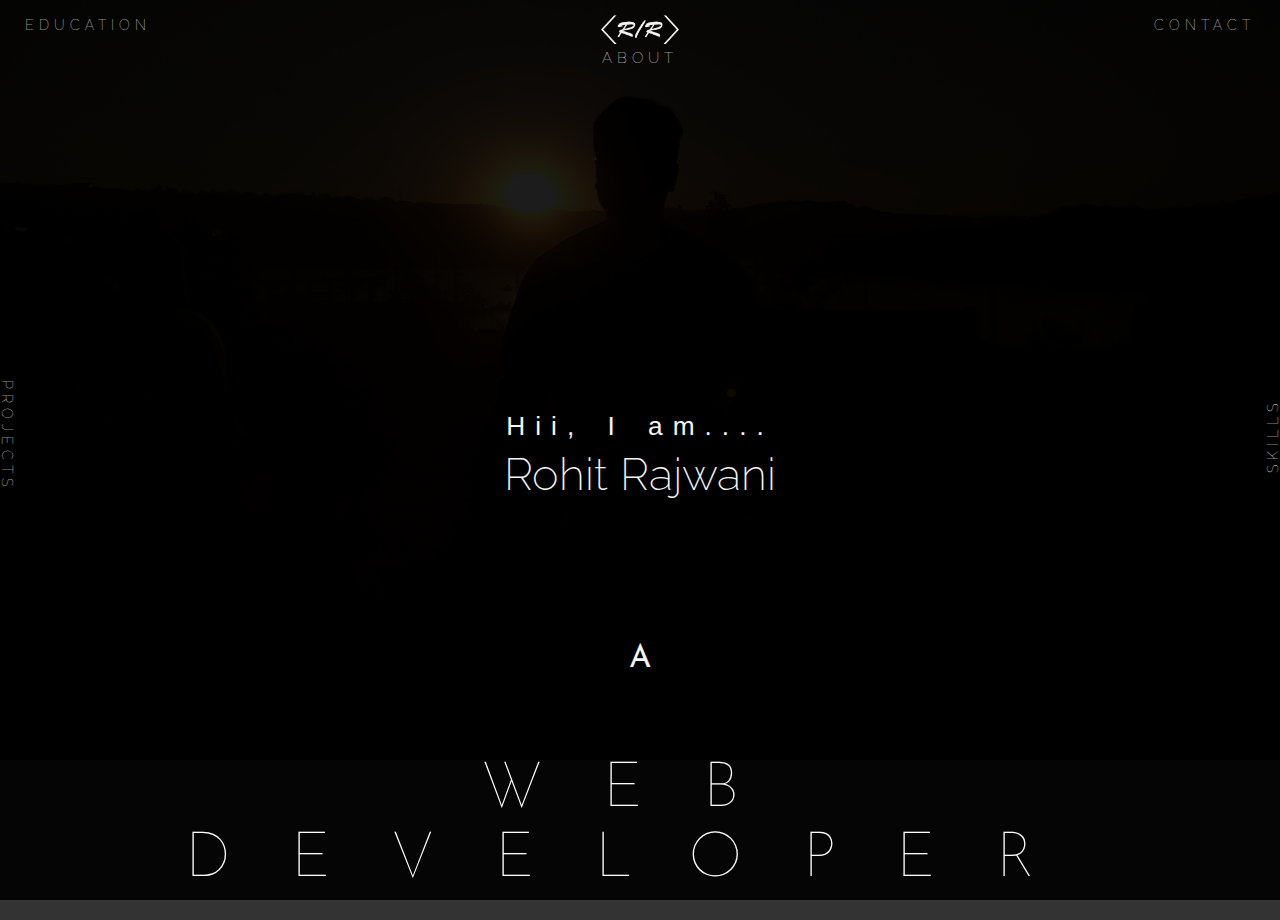
==== commit a28e0842: "Added V2.0" ====
--- a/index.html
+++ b/index.html
@@ -4,553 +4,38 @@
 	<meta charset="UTF-8">
 	<meta name="viewport" content="width=device-width, initial-scale=1">
 
-	<link href='https://fonts.googleapis.com/css?family=Josefin+Slab:300,400' rel='stylesheet' type='text/css'>
+	<link href="https://fonts.googleapis.com/css?family=Josefin+Sans|Raleway:300" rel="stylesheet">
 
     <link href="font-awesome-4.2.0/css/font-awesome.min.css" rel="stylesheet" type="text/css">
     
     <link rel="shortcut icon" href="img/favicon.png">
     
     <link rel="stylesheet" href="css/materialize.min.css">
-    <link rel="stylesheet" href="css/jquery-ui.css">
-	<link rel="stylesheet" href="css/reset.css"> <!-- CSS reset -->
-	<link rel="stylesheet" href="css/nav_style.css"> <!-- Resource style -->
-	<link rel="stylesheet" href="css/my_style.css"> 
-	<link rel="stylesheet" href="css/hex_style.css">
-	<link rel="stylesheet" href="css/animate.css">
-    
-	<script src="js/modernizr.js"></script> <!-- Modernizr -->
+    <link rel="stylesheet" href="css/style.css">
   	
 	<title>Rohit Rajwani</title>
 </head>
     
 <body>
-    <div class="sidebar">
-        <a href="#cd-nav" class="cd-nav-trigger">Menu 
-		<span class="cd-nav-icon"></span>
-
-<!--
-		<svg x="0px" y="0px" width="54px" height="54px" viewBox="0 0 54 54">
-		  <circle fill="transparent" stroke="#656e79" stroke-width="1" cx="27" cy="27" r="25" stroke-dasharray="157 157" stroke-dashoffset="157"></circle>
-		</svg>
--->
-	</a>
-        <span class="name">R<small>OHIT</small> R<small>AJWANI</small></span>
-    </div>
     
-	<div id="cd-nav" class="cd-nav">
-		<div class="cd-navigation-wrapper">
-			<div class="cd-half-block">
-				<h2>Navigation</h2>
-
-				<div class="nav">
-					<ul class="cd-primary-nav">
-						<li><a href="#about" class="selected">About</a></li>
-						<li><a href="#edu">Education</a></li>
-						<li><a href="#skills">Skills</a></li>
-						<li><a href="#portfolio">Portfolio</a></li>
-					</ul>
-				</div>
-			</div><!-- .cd-half-block -->
-			
-			<div class="cd-half-block">
-				<address>
-					<ul class="cd-contact-info">
-						<li><a href="mailto:rohit.rajwani9@yahoo.com">rohit.rajwani9@yahoo.com</a></li>
-						<li>+91-7839500180</li>
-						<li>
-                            <a href="https://www.facebook.com/rohit.rajwani.9"><span><i class="fa fa-facebook" aria-hidden="true"></i></span></a>
-                            <a href="https://plus.google.com/u/0/103435741293459712513/"><span><i class="fa fa-google-plus" aria-hidden="true"></i></span></a>
-                            <a href="mailto:rohit.rajwani9@yahoo.com"><span><i class="fa fa-envelope-o" aria-hidden="true"></i></span></a>
-                            
-							
-						</li>
-					</ul>
-				</address>
-			</div> <!-- .cd-half-block -->
-		</div> <!-- .cd-navigation-wrapper -->
-	</div> <!-- .cd-nav -->
+    <section class="landing row">
+        <div class="mask">
+            <div class="logo col s12"><img src="img/logo.png"><span>About</span></div>
+            <h3 class="col s12">Hii, I am....</h3>
+            <h4 class="col s12">Rohit Rajwani</h4>
+            <h5 class="col s12">A</h5>
+            <h1 class="col s12">Web Developer</h1>
+            <h6 class="projects col s2">Projects</h6>
+            <h6 class="skills col s2">Skills</h6>
+            <h6 class="education col s2">Education</h6>
+            <h6 class="experience col s2">Contact</h6>
+        </div>
+    </section>
     
-    <div class="landing row">
-        <p class="wow fadeInLeft col s12 m4 l4 offset-m2 offset-l2">Hi, I'm a creative<br>Web-Designer and Developer from India</p>
-        <img src="img/AC2_Ezio_armor_back_render_1_by_Michel_Thibault.png">
-        <a href="#about"><p class="wow fadeIn aboutmark col s12 l1 offset-l3">About<br><i class="fa fa-arrow-down" aria-hidden="true"></i></p></a>
-    </div>
     
-    <div class="about row" id="about">
-        <h4 class="wow fadeInDown col s12 m6 l6 offset-m2 offset-l2">About</h4>
-        <p class="wow fadeInUp desc col s12 m6 l6 offset-m2 offset-l2">Hello I'm Rohit Rajwani. I like to complete my work before time. Simplicity is my motto and I'm always ready to learn new things and this has made me a good learner too. Playing outdoor games like cricket and badminton , surfing the internet and playing PC games are some of my hobbies.</p>
-        <div class="col s12 m4 l4">
-            <center><img src="img/93.png" height="350" style="margin-top:-50px;"></center>
-        </div>
-        <a href="#edu"><p class="wow fadeIn aboutmark col s12 l1 offset-l3">Education<br><i class="fa fa-arrow-down" aria-hidden="true"></i></p></a>
-    </div>
-    
-    <div class="education row" id="edu">
-        <h4 class="wow fadeInDown col s12 m6 l6 offset-m3 offset-l3"><i class="fa fa-graduation-cap" aria-hidden="true"></i> Education &nbsp;&nbsp;</h4>
-        <h5 class="wow fadeInLeft name col s12 m4 l4 offset-m2 offset-l2">Pt. Dwarka  Prasad Mishra<br><strong>Indian Institute Of Information Technology, <br>Design and Manufacturing</strong><br>Jabalpur<br>India</h5>
-        <div class="col" style="position:relative;height:150px;border-right:1px solid lightgrey"></div>
-        <h5 class="wow fadeInRight name col s12 m4 l4 offset-m1 offset-l1" style="height:150px;">August 2014 - Present<br><strong>Bachelors of Technology</strong><br>Computer Science and Engineering</h5>
-        <h5 class="wow fadeInLeft name col s12 m4 l4 offset-m2 offset-l2" style="margin-top:20px"><strong>Sunbeam Group of Institutions</strong><br>Lahartara, Varanasi<br>India</h5>
-        <div class="col" style="position:relative;height:150px;border-right:1px solid lightgrey"></div>
-        <h5 class="wow fadeInRight name col s12 m4 l4 offset-m1 offset-l1" style="margin-top:20px;height:150px">April 1998 - March 2013<br><strong>Schooling</strong></h5>
-        <a href="#skills"><p class="wow fadeIn aboutmark col s12 l1 offset-l3">Skills<br><i class="fa fa-arrow-down" aria-hidden="true"></i></p></a>
-    </div>
-    
-    <div class="skills row" id="skills">
-        <h4 class="wow fadeInDown col s12 m6 l6 offset-m2 offset-l2">Skills</h4>
-
-        <section class="wow intro row">
-            <div class="intro-block col s12">
-		<div class="centerfold-wrap">
-			<div class="hex-master-wrap">
-					
-				<div class="grid-1">
-					<div class="hex-wrap c" data-title="Programming Language" data-content="c-desc" data-color="#16A085">
-							<div class="hex-init"></div>
-							<div class="hex-borders">
-								<div class="border-1"></div>
-								<div class="border-2"></div>
-								<div class="border-3"></div>
-							</div>
-							<div class="label"><img src="img/c.jpg"/></div>
-						<div class="hexagon">
-							<div class="hex-inner-1">
-								<div class="hex-inner-2"></div>
-							</div>
-						</div>
-					</div>
-					<div class="hex-wrap java" data-title="Programming Language" data-content="java-desc" data-color="#E34C26">
-							<div class="hex-init"></div>
-							<div class="hex-borders">
-								<div class="border-1"></div>
-								<div class="border-2"></div>
-								<div class="border-3"></div>
-							</div>
-							<div class="label"><img src="img/java.png"/></div>
-						<div class="hexagon">
-							<div class="hex-inner-1">
-								<div class="hex-inner-2"></div>
-							</div>
-						</div>
-					</div>
-                    <div class="hex-wrap html" data-title="Web Development" data-content="html-desc" data-color="#16A085">
-							<div class="hex-init"></div>
-							<div class="hex-borders">
-								<div class="border-1"></div>
-								<div class="border-2"></div>
-								<div class="border-3"></div>
-							</div>
-							<div class="label"><img src="img/html5.png"/></div>
-						<div class="hexagon">
-							<div class="hex-inner-1">
-								<div class="hex-inner-2"></div>
-							</div>
-						</div>
-					</div>
-                    <div class="hex-wrap javascript" data-title="Web Development" data-content="javascript-desc" data-color="#E34C26">
-							<div class="hex-init"></div>
-							<div class="hex-borders">
-								<div class="border-1"></div>
-								<div class="border-2"></div>
-								<div class="border-3"></div>
-							</div>
-							<div class="label"><img src="img/js.png"/></div>
-						<div class="hexagon">
-							<div class="hex-inner-1">
-								<div class="hex-inner-2"></div>
-							</div>
-						</div>
-					</div>
-				</div>
-				<div class="grid-2">
-					<div class="hex-wrap css" data-title="Web Development -Frontend" data-content="css-desc" data-color="#16A085">
-							<div class="hex-init"></div>
-							<div class="hex-borders">
-								<div class="border-1"></div>
-								<div class="border-2"></div>
-								<div class="border-3"></div>
-							</div>
-							<div class="label"><img src="img/css.png"/></div>
-						<div class="hexagon">
-							<div class="hex-inner-1">
-								<div class="hex-inner-2"></div>
-							</div>
-						</div>
-					</div>
-					<div class="hex-wrap bootstrap" data-title="Frontend Framework" data-content="bootstrap-desc" data-color="#E34C26">
-							<div class="hex-init"></div>
-							<div class="hex-borders">
-								<div class="border-1"></div>
-								<div class="border-2"></div>
-								<div class="border-3"></div>
-							</div>
-							<div class="label"><img src="img/bootstrap.jpg"/></div>
-						<div class="hexagon">
-							<div class="hex-inner-1">
-								<div class="hex-inner-2"></div>
-							</div>
-						</div>
-					</div>
-					<div class="hex-wrap materialize" data-title="Frontend Framework" data-content="materialize-desc" data-color="#16A085">
-							<div class="hex-init"></div>
-							<div class="hex-borders">
-								<div class="border-1"></div>
-								<div class="border-2"></div>
-								<div class="border-3"></div>
-							</div>
-							<div class="label"><img src="img/materialize.png"/></div>
-						<div class="hexagon">
-							<div class="hex-inner-1">
-								<div class="hex-inner-2"></div>
-							</div>
-						</div>
-					</div>
-				</div>
-				<div class="grid-3">
-					<div class="hex-wrap php" data-title="Web Development - Backend" data-content="php-desc" data-color="#E34C26">
-							<div class="hex-init"></div>
-							<div class="hex-borders">
-								<div class="border-1"></div>
-								<div class="border-2"></div>
-								<div class="border-3"></div>
-							</div>
-							<div class="label"><img src="img/php.png"/></div>
-						<div class="hexagon">
-							<div class="hex-inner-1">
-								<div class="hex-inner-2"></div>
-							</div>
-						</div>
-					</div>
-					<div class="hex-wrap sql" data-title="Database" data-content="sql-desc" data-color="#16A085">
-							<div class="hex-init"></div>
-							<div class="hex-borders">
-								<div class="border-1"></div>
-								<div class="border-2"></div>
-								<div class="border-3"></div>
-							</div>
-							<div class="label"><img src="img/MySQL.svg.png"/></div>
-						<div class="hexagon">
-							<div class="hex-inner-1">
-								<div class="hex-inner-2"></div>
-							</div>
-						</div>
-					</div>
-                    <div class="hex-wrap laravel" data-title="Backend Framework" data-content="laravel-desc" data-color="#E34C26">
-							<div class="hex-init"></div>
-							<div class="hex-borders">
-								<div class="border-1"></div>
-								<div class="border-2"></div>
-								<div class="border-3"></div>
-							</div>
-							<div class="label"><img src="img/LaravelLogo.png"/></div>
-						<div class="hexagon">
-							<div class="hex-inner-1">
-								<div class="hex-inner-2"></div>
-							</div>
-						</div>
-					</div>
-                    <div class="hex-wrap brackets" data-title="Code Editor" data-content="brackets-desc" data-color="#16A085">
-							<div class="hex-init"></div>
-							<div class="hex-borders">
-								<div class="border-1"></div>
-								<div class="border-2"></div>
-								<div class="border-3"></div>
-							</div>
-							<div class="label"><img src="img/brackets.png"/></div>
-						<div class="hexagon">
-							<div class="hex-inner-1">
-								<div class="hex-inner-2"></div>
-							</div>
-						</div>
-					</div>
-				</div>
-			</div>
-
-			<div class="code-display">
-				<div class="code-description">
-					<div class="c-desc row">
-						<p class="code-title"></p>
-                        <strong>C</strong><br>C is a general-purpose, imperative computer programming language 
-				        <br><br>
-                        <span>Experience</span> &nbsp;&nbsp;&nbsp;&nbsp;&nbsp;&nbsp;&nbsp;&nbsp;&nbsp;&nbsp;&nbsp;&nbsp;&nbsp;&nbsp;&nbsp;&nbsp;&nbsp;&nbsp;&nbsp;&nbsp;&nbsp;&nbsp;&nbsp;&nbsp;&nbsp;&nbsp;&nbsp;&nbsp;&nbsp;&nbsp;
-                        <i class="fa fa-star"></i>
-                        <i class="fa fa-star"></i>
-                        <i class="fa fa-star"></i>
-                        <i class="fa fa-star-half-o"></i>
-                        <i class="fa fa-star-o"></i>
-                        
-						<div class="code-icon"></div>
-					</div>
-					<div class="java-desc">
-                        <p class="code-title"></p>
-                        <strong>Java</strong><br>Java is a programming language expressly designed for use in the distributed environment of the Internet. It was designed to have the "look and feel" of the C++ language, but it is simpler to use than C++ and enforces an object-oriented programming model.
-				        <br><br>
-                        <span>Experience</span> &nbsp;&nbsp;&nbsp;&nbsp;&nbsp;&nbsp;&nbsp;&nbsp;&nbsp;&nbsp;&nbsp;&nbsp;&nbsp;&nbsp;&nbsp;&nbsp;&nbsp;&nbsp;&nbsp;&nbsp;&nbsp;&nbsp;&nbsp;&nbsp;&nbsp;&nbsp;&nbsp;&nbsp;&nbsp;&nbsp;
-                        <i class="fa fa-star"></i>
-                        <i class="fa fa-star"></i>
-                        <i class="fa fa-star"></i>
-                        <i class="fa fa-star-half-o"></i>
-                        <i class="fa fa-star-o"></i>
-                        
-						<div class="code-icon"></div>
-					</div>
-					<div class="html-desc">
-                        <p class="code-title"></p>
-                        <strong>HTML5</strong><br>HTML5 is a markup language used for structuring and presenting content on the World Wide Web. It is the fifth and current version of the HTML standard.
-				        <br><br>
-                        <span>Experience</span> &nbsp;&nbsp;&nbsp;&nbsp;&nbsp;&nbsp;&nbsp;&nbsp;&nbsp;&nbsp;&nbsp;&nbsp;&nbsp;&nbsp;&nbsp;&nbsp;&nbsp;&nbsp;&nbsp;&nbsp;&nbsp;&nbsp;&nbsp;&nbsp;&nbsp;&nbsp;&nbsp;&nbsp;&nbsp;&nbsp;
-                        <i class="fa fa-star"></i>
-                        <i class="fa fa-star"></i>
-                        <i class="fa fa-star"></i>
-                        <i class="fa fa-star-half-o"></i>
-                        <i class="fa fa-star-o"></i>
-                        
-						<div class="code-icon"></div>
-					</div>
-					<div class="javascript-desc">
-						<p class="code-title"></p>
-                        <strong>Javascript</strong><br>Javascript is an object-oriented computer programming language commonly used to create interactive effects within web browsers.
-				        <br><br>
-                        <span>Experience</span> &nbsp;&nbsp;&nbsp;&nbsp;&nbsp;&nbsp;&nbsp;&nbsp;&nbsp;&nbsp;&nbsp;&nbsp;&nbsp;&nbsp;&nbsp;&nbsp;&nbsp;&nbsp;&nbsp;&nbsp;&nbsp;&nbsp;&nbsp;&nbsp;&nbsp;&nbsp;&nbsp;&nbsp;&nbsp;&nbsp;
-                        <i class="fa fa-star"></i>
-                        <i class="fa fa-star"></i>
-                        <i class="fa fa-star"></i>
-                        <i class="fa fa-star-half-o"></i>
-                        <i class="fa fa-star-o"></i>
-                        
-						<div class="code-icon"></div>
-					</div>
-					<div class="css-desc">
-						<p class="code-title"></p>
-                        <strong>CSS</strong><br>Cascading Style Sheets (CSS) is a style sheet language used for describing the presentation of a document written in a markup language.
-				        <br><br>
-                        <span>Experience</span> &nbsp;&nbsp;&nbsp;&nbsp;&nbsp;&nbsp;&nbsp;&nbsp;&nbsp;&nbsp;&nbsp;&nbsp;&nbsp;&nbsp;&nbsp;&nbsp;&nbsp;&nbsp;&nbsp;&nbsp;&nbsp;&nbsp;&nbsp;&nbsp;&nbsp;&nbsp;&nbsp;&nbsp;&nbsp;&nbsp;
-                        <i class="fa fa-star"></i>
-                        <i class="fa fa-star"></i>
-                        <i class="fa fa-star"></i>
-                        <i class="fa fa-star-half-o"></i>
-                        <i class="fa fa-star-o"></i>
-                        
-						<div class="code-icon"></div>
-					</div>
-					<div class="bootstrap-desc">
-						<p class="code-title"></p>
-                        <strong>Bootstrap</strong><br>Bootstrap is a free and open-source front-end library for creating websites and web applications. It contains HTML- and CSS-based design templates for typography, forms, buttons, navigation and other interface components, as well as optional JavaScript extensions.
-				        <br>
-                        <span>Experience</span> &nbsp;&nbsp;&nbsp;&nbsp;&nbsp;&nbsp;&nbsp;&nbsp;&nbsp;&nbsp;&nbsp;&nbsp;&nbsp;&nbsp;&nbsp;&nbsp;&nbsp;&nbsp;&nbsp;&nbsp;&nbsp;&nbsp;&nbsp;&nbsp;&nbsp;&nbsp;&nbsp;&nbsp;&nbsp;&nbsp;
-                        <i class="fa fa-star"></i>
-                        <i class="fa fa-star"></i>
-                        <i class="fa fa-star"></i>
-                        <i class="fa fa-star-half-o"></i>
-                        <i class="fa fa-star-o"></i>
-                        
-						<div class="code-icon"></div>
-					</div>
-					<div class="materialize-desc">
-						<p class="code-title"></p>
-                        <strong>Materialize</strong><br>It provides both CSS and SCSS files along with JavaScript, material design icons and Roboto font. You can use this framework just like Bootstrap by importing the CSS and you are good to go. The project is open-source and the source code of the project is available on Github.
-				        <br>
-                        <span>Experience</span> &nbsp;&nbsp;&nbsp;&nbsp;&nbsp;&nbsp;&nbsp;&nbsp;&nbsp;&nbsp;&nbsp;&nbsp;&nbsp;&nbsp;&nbsp;&nbsp;&nbsp;&nbsp;&nbsp;&nbsp;&nbsp;&nbsp;&nbsp;&nbsp;&nbsp;&nbsp;&nbsp;&nbsp;&nbsp;&nbsp;
-                        <i class="fa fa-star"></i>
-                        <i class="fa fa-star"></i>
-                        <i class="fa fa-star"></i>
-                        <i class="fa fa-star-half-o"></i>
-                        <i class="fa fa-star-o"></i>
-                        
-						<div class="code-icon"></div>
-					</div>
-                    <div class="php-desc">
-						<p class="code-title"></p>
-                        <strong>PHP</strong><br>PHP (recursive acronym for PHP: Hypertext Preprocessor) is a widely-used open source general-purpose scripting language that is especially suited for web development and can be embedded into HTML.
-				        <br>
-                        <span>Experience</span> &nbsp;&nbsp;&nbsp;&nbsp;&nbsp;&nbsp;&nbsp;&nbsp;&nbsp;&nbsp;&nbsp;&nbsp;&nbsp;&nbsp;&nbsp;&nbsp;&nbsp;&nbsp;&nbsp;&nbsp;&nbsp;&nbsp;&nbsp;&nbsp;&nbsp;&nbsp;&nbsp;&nbsp;&nbsp;&nbsp;
-                        <i class="fa fa-star"></i>
-                        <i class="fa fa-star"></i>
-                        <i class="fa fa-star"></i>
-                        <i class="fa fa-star-half-o"></i>
-                        <i class="fa fa-star-o"></i>
-                        
-						<div class="code-icon"></div>
-					</div>
-                    <div class="sql-desc">
-						<p class="code-title"></p>
-                        <strong>MySQL</strong><br>MySQL is an open-source relational database management system (RDBMS).In July 2013, it was the world's second most[a] widely used RDBMS, and the most widely used open-source client–server model RDBMS
-				        <br>
-                        <span>Experience</span> &nbsp;&nbsp;&nbsp;&nbsp;&nbsp;&nbsp;&nbsp;&nbsp;&nbsp;&nbsp;&nbsp;&nbsp;&nbsp;&nbsp;&nbsp;&nbsp;&nbsp;&nbsp;&nbsp;&nbsp;&nbsp;&nbsp;&nbsp;&nbsp;&nbsp;&nbsp;&nbsp;&nbsp;&nbsp;&nbsp;
-                        <i class="fa fa-star"></i>
-                        <i class="fa fa-star"></i>
-                        <i class="fa fa-star"></i>
-                        <i class="fa fa-star-half-o"></i>
-                        <i class="fa fa-star-o"></i>
-                        
-						<div class="code-icon"></div>
-					</div>
-                    <div class="laravel-desc">
-						<p class="code-title"></p>
-                        <strong>Laravel</strong><br>Laravel is a free, open-source PHP web framework, created by Taylor Otwell and intended for the development of web applications following the model–view–controller (MVC) architectural pattern.
-				        <br><br>
-                        <span>Experience</span> &nbsp;&nbsp;&nbsp;&nbsp;&nbsp;&nbsp;&nbsp;&nbsp;&nbsp;&nbsp;&nbsp;&nbsp;&nbsp;&nbsp;&nbsp;&nbsp;&nbsp;&nbsp;&nbsp;&nbsp;&nbsp;&nbsp;&nbsp;&nbsp;&nbsp;&nbsp;&nbsp;&nbsp;&nbsp;&nbsp;
-                        <i class="fa fa-star"></i>
-                        <i class="fa fa-star"></i>
-                        <i class="fa fa-star"></i>
-                        <i class="fa fa-star-half-o"></i>
-                        <i class="fa fa-star-o"></i>
-                        
-						<div class="code-icon"></div>
-					</div>
-                    <div class="brackets-desc">
-						<p class="code-title"></p>
-                        <strong>Brackets</strong><br>Brackets is a free open-source editor written in HTML, CSS, and JavaScript with a primary focus on Web Development. It was created by Adobe Systems, licensed under the MIT License, and is currently maintained on GitHub.
-				        <br><br>
-                        <span>Experience</span> &nbsp;&nbsp;&nbsp;&nbsp;&nbsp;&nbsp;&nbsp;&nbsp;&nbsp;&nbsp;&nbsp;&nbsp;&nbsp;&nbsp;&nbsp;&nbsp;&nbsp;&nbsp;&nbsp;&nbsp;&nbsp;&nbsp;&nbsp;&nbsp;&nbsp;&nbsp;&nbsp;&nbsp;&nbsp;
-                        <i class="fa fa-star"></i>
-                        <i class="fa fa-star"></i>
-                        <i class="fa fa-star"></i>
-                        <i class="fa fa-star-half-o"></i>
-                        <i class="fa fa-star-o"></i>
-						<div class="code-icon"></div>
-					</div>
-				</div>
-
-			</div>
-<!--				<div class="hoverblock"></div>-->
-		</div> <!-- End Centerfold-Wrap -->
-	</div>
-            <span class="col s12 m3 offset-m5">Hover over the icons for info.</span>
-</section>
-        <a href="#portfolio"><p class="wow fadeIn aboutmark col s12 l1 offset-l3">Portfolio<br><i class="fa fa-arrow-down" aria-hidden="true"></i></p></a>
-    </div>
-    
-    <div class="portfolio row" id="portfolio">
-        <h4 class="wow fadeInDown col s12 m6 l6 offset-m3 offset-l3" style="margin-right:10%">Portfolio</h4>
-        <div class="wow fadeInLeft mycard col s12 l3 offset-custom">
-            <a class="modal-trigger" href="#tarang16">
-                <img src="img/tarang16.png" class="col s12">
-                <h5 class="col s12">Tarang 16</h5>
-            </a>
-        </div>
-        <div id="tarang16" class="modal">
-            <div class="modal-content row">
-                <h4>Tarang '16</h4>
-                <img src="img/tarang16.png" class="col s12 m6 l6">
-                <p class="col s12 m6 l6">Developing the website for <br><strong>Tarang</strong> - The Annual Cultural Festival of PDPM IIITDM Jabalpur India<br><strong>Work</strong> - Frontend and Backend</p>
-            </div>
-            <div class="modal-footer">
-              <a href="http://tarangfest.org" class="col s12 modal-action modal-close" target="_blank">Visit Website</a>
-            </div>
-        </div>
-        <div class="wow fadeInUp mycard col s12 l3">
-            <a class="modal-trigger" href="#jazbaat">
-                <img src="img/jazbaat.png" class="col s12">
-                <h5 class="col s12">Jazbaat</h5>
-            </a>
-        </div>
-        <div id="jazbaat" class="modal">
-            <div class="modal-content row">
-                <h4>Jazbaat</h4>
-                <img src="img/jazbaat.png" class="col s12 m6 l6">
-                <p class="col s12 m6 l6">Developed the website for <br><strong>Jazbaat</strong> - The Dramatics Club of PDPM IIITDM Jabalpur India<br><strong>Work</strong> - Frontend</p>
-            </div>
-            <div class="modal-footer">
-              <a href="#" class="col s12 modal-action modal-close" target="_blank">Website yet to be uploaded !!</a>
-            </div>
-        </div>
-        <div class="wow fadeInRight mycard col s12 l3">
-            <a class="modal-trigger" href="#cs">
-                <img src="img/cs.png" class="col s12">
-                <h5 class="col s12">Counselling Services</h5>
-            </a>
-        </div>
-        <div id="cs" class="modal">
-            <div class="modal-content row">
-                <h4>Counselling Services</h4>
-                <img src="img/cs.png" class="col s12 m6 l6">
-                <p class="col s12 m6 l6">Developed the website for <br><strong>Counselling Services</strong>  <br>PDPM IIITDM Jabalpur India<br><strong>Work</strong> - Frontend</p>
-            </div>
-            <div class="modal-footer">
-              <a href="#" class="col s12 modal-action modal-close" target="_blank">Website yet to be uploaded</a>
-            </div>
-        </div>
-        <div class="col s12" style="height:50px"></div>
-        <div class="wow fadeInLeft mycard col s12 l3 offset-custom">
-            <a class="modal-trigger" href="#crypto">
-                <img src="img/crypto.png" class="col s12">
-                <h5 class="col s12">CryptoCracker</h5>
-            </a>
-        </div>
-        <div id="crypto" class="modal">
-            <div class="modal-content row">
-                <h4>CryptoCracker</h4>
-                <img src="img/crypto.png" class="col s12 m6 l6">
-                <p class="col s12 m6 l6">DBMS Project <br><strong>CryptoCracker</strong> - An online contest portal where users can both HOST as well as PARTICIPATE in the running contests.<br><strong>Work</strong> - Frontend and Backend</p>
-            </div>
-<!--
-            <div class="modal-footer">
-              <a href="#" class="col s12 modal-action modal-close" target="_blank">Wensite yet to be uploaded !!</a>
-            </div>
--->
-        </div>
-        <div class="wow fadeInUp mycard col s12 l3">
-            <a class="modal-trigger" href="#abhi">
-                <img src="img/abhi16.png" class="col s12">
-                <h5 class="col s12">Abhikalpan 16</h5>
-            </a>
-        </div>
-        <div id="abhi" class="modal">
-            <div class="modal-content row">
-                <h4>Abhikalpan '16</h4>
-                <img src="img/abhi16.png" class="col s12 m6 l6">
-                <p class="col s12 m6 l6">Developed the website for <br><strong>Abhikalpan</strong> - The Annual Cultural Festival of PDPM IIITDM Jabalpur India<br>Along with other team members.<br><strong>Work</strong> - Frontend</p>
-            </div>
-            <div class="modal-footer">
-              <a href="http://abhikalpan.org" class="col s12 modal-action modal-close" target="_blank">Visit Website</a>
-            </div>
-        </div>
-        <div class="wow fadeInRight mycard col s12 l3">
-            <a class="modal-trigger" href="#tarang15">
-                <img src="img/tarang15.png" class="col s12">
-                <h5 class="col s12">Tarang 15</h5>
-            </a>
-        </div>
-        <div id="tarang15" class="modal">
-            <div class="modal-content row">
-                <h4>Tarang '15</h4>
-                <img src="img/tarang15.png" class="col s12 m6 l6">
-                <p class="col s12 m6 l6">Developed the website for <br><strong>Tarang</strong> - The Annual Cultural Festival of PDPM IIITDM Jabalpur India<br>Along with other team members.<br><strong>Work</strong> - Frontend</p>
-            </div>
-            <div class="modal-footer">
-              <a href="http://tarangfest.org/gallery-15/Tarang15/index.html" class="col s12 modal-action modal-close" target="_blank">Visit Website</a>
-            </div>
-        </div>
-        <a href="#contact"><p class="wow fadeIn aboutmark col s12 l1 offset-l3">Contact<br><i class="fa fa-arrow-down" aria-hidden="true"></i></p></a>
-    </div>
-    
-    <div class="contact row" id="contact">
-        <h4 class="col s12">Get in Touch</h4>
-        <div class="col s12 m6 offset-m1">
-            <h5 class="col s12 m12 offset-m2">For any queries or discussions<br> You can reach me on</h5>
-            <a class="mail col s12 m12 offset-m2" href="mailto:rohit.rajwani9@yahoo.com"><h3>rohit.rajwani9@yahoo.com</h3></a>
-            <h5 class="col s12 m12 offset-m2" >or<br> You can also follow me on</h5>
-            <div class="social col s12 m6 offset-m2">
-                <a class="col s4" href="https://www.facebook.com/rohit.rajwani.9"><i class="fa fa-facebook"></i></a>
-                <a class="col s4"  href="https://plus.google.com/u/0/103435741293459712513/"><i class="fa fa-google-plus"></i></a>
-                <a class="col s4"  href="https://in.linkedin.com/in/rohitrajwani"><i class="fa fa-linkedin"></i></a>
-            </div>
-        </div>
-        <div class="col s12 m4 offset-m1">
-            <img src="img/Mail%20-2.png" height="300">
-        </div>
-    </div>
-        
-    
-<script src="js/jquery-2.1.1.js"></script>
-<script src="js/materialize.min.js"></script>
-<script src="js/main.js"></script> <!-- Resource jQuery -->
-<script src="js/jquery-ui.min.js"></script>
-<script src="js/velocity.min.js"></script>
-<script src="js/velocity.ui.js"></script>
-<script src="js/index.js"></script>
-<script src="js/wow.min.js"></script>
+    <script src="js/jquery-2.1.1.js"></script>
+    <script src="js/materialize.min.js"></script>
+    <script src="js/wow.min.js"></script>
     <script>
         new WOW().init();
         $(document).ready(function(){
@@ -558,20 +43,20 @@
             $('.modal-trigger').leanModal();
           });
         /*Smooth Scroll*/
-			$(function() {
-				$('a[href*=#]:not([href=#])').click(function() {
-					if (location.pathname.replace(/^\//,'') == this.pathname.replace(/^\//,'') && location.hostname == this.hostname) {
-						var target = $(this.hash);
-						target = target.length ? target : $('[name=' + this.hash.slice(1) +']');
-						if (target.length) {
-							$('html,body').animate({
-								scrollTop: target.offset().top
-							}, 1000);
-							return false;
-						}
-					}
-				});
-			});
+        $(function() {
+            $('a[href*=#]:not([href=#])').click(function() {
+                if (location.pathname.replace(/^\//,'') == this.pathname.replace(/^\//,'') && location.hostname == this.hostname) {
+                    var target = $(this.hash);
+                    target = target.length ? target : $('[name=' + this.hash.slice(1) +']');
+                    if (target.length) {
+                        $('html,body').animate({
+                            scrollTop: target.offset().top
+                        }, 1000);
+                        return false;
+                    }
+                }
+            });
+        });
     </script>
 </body>
 </html>--- a/css/style.css
+++ b/css/style.css
@@ -0,0 +1,122 @@
+html,body{
+    height: 100%;
+    background-color: #333;
+    overflow-y: hidden;
+}
+
+section.landing{
+    height: 100%;
+/*    background-color: #e51022;*/
+    background-image: url(../img/bg.jpg);
+    background-repeat: no-repeat;
+    background-size: cover;
+    background-position: 0px -200px;
+    background-attachment: fixed;
+}
+
+section.landing .mask{
+    background-color: rgba(0, 0, 0, 0.89);
+    height: 100%;
+    position: relative;
+}
+
+section.landing .logo{
+    text-align: center;
+    position: absolute;
+    top: 10px;
+    color: white;
+}
+
+section.landing .logo span{
+    position: relative;
+    top: -8px;
+    text-align: center;
+    color: white;
+    font-weight: 100;
+    font-family: "Raleway",sans-serif;
+    text-transform: uppercase;
+    letter-spacing: 5px;
+}
+
+section.landing .logo img{
+    height: 45px;
+    display: block;
+    margin: auto;
+}
+
+section.landing h3{
+    position: absolute;
+    top: calc(50% - 60px);
+    text-align: center;
+    color: whitesmoke;
+    font-size: 1.75em;
+    letter-spacing: 10px;
+    word-spacing: 6px;
+}
+
+section.landing h4{
+    position: absolute;
+    top: calc(50% + 0px);
+    margin: 0px;
+    text-align: center;
+    color: whitesmoke;
+    font-weight: 200;
+    font-family: "Raleway",sans-serif;
+    font-size: 3em;
+}
+
+section.landing h5{
+    text-align: center;
+    position: absolute;
+    top: calc(50% + 180px);
+    color: whitesmoke;
+    font-family: "Josefin Sans",sans-serif;
+    font-size: 32px;
+}
+
+section.landing h1{
+    text-align: center;
+    position: absolute;
+    bottom: -20px;
+    color: white;
+    font-weight: 100;
+    font-family: "Josefin Sans",sans-serif;
+    text-transform: uppercase;
+    letter-spacing: 60px;
+}
+
+section.landing h6{
+    text-align: center;
+    color: white;
+    font-weight: 100;
+    font-family: "Raleway",sans-serif;
+    text-transform: uppercase;
+    letter-spacing: 5px;
+    position: absolute;
+    top: calc(50% - 30px);
+    font-size: 14px;
+}
+
+section.landing h6.projects{
+    left: -100px !important;
+    transform: rotate(90deg);
+}
+
+section.landing h6.skills{
+    right: -100px !important;
+    transform: rotate(270deg);
+}
+
+section.landing h6.education{
+    top: 10px;
+    left: 0px !important;
+    text-align: left;
+    padding-left: 25px;
+}
+
+section.landing h6.experience{
+    top: 10px;
+    right: 0px !important;
+    text-align: right;
+    padding-right: 25px;
+}
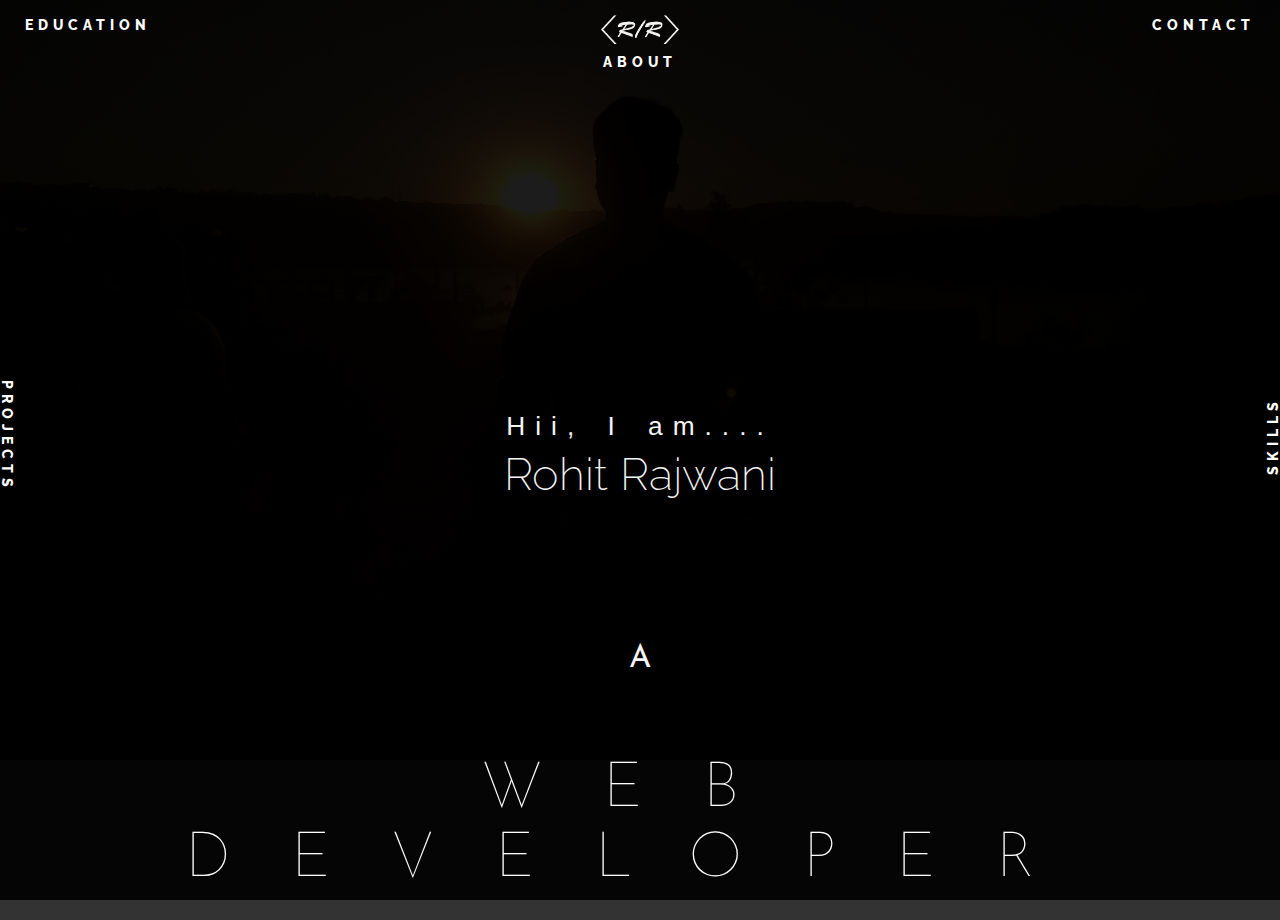
==== commit 41481072: "Added Core Effect" ====
--- a/index.html
+++ b/index.html
@@ -4,9 +4,9 @@
 	<meta charset="UTF-8">
 	<meta name="viewport" content="width=device-width, initial-scale=1">
 
-	<link href="https://fonts.googleapis.com/css?family=Josefin+Sans|Raleway:300" rel="stylesheet">
+	<link href="https://fonts.googleapis.com/css?family=Open+Sans:800|Josefin+Sans|Raleway:300,500" rel="stylesheet">
 
-    <link href="font-awesome-4.2.0/css/font-awesome.min.css" rel="stylesheet" type="text/css">
+<!--    <link href="font-awesome-4.2.0/css/font-awesome.min.css" rel="stylesheet" type="text/css">-->
     
     <link rel="shortcut icon" href="img/favicon.png">
     
@@ -19,25 +19,46 @@
 <body>
     
     <section class="landing row">
-        <div class="mask">
-            <div class="logo col s12"><img src="img/logo.png"><span>About</span></div>
-            <h3 class="col s12">Hii, I am....</h3>
-            <h4 class="col s12">Rohit Rajwani</h4>
-            <h5 class="col s12">A</h5>
-            <h1 class="col s12">Web Developer</h1>
-            <h6 class="projects col s2">Projects</h6>
-            <h6 class="skills col s2">Skills</h6>
-            <h6 class="education col s2">Education</h6>
-            <h6 class="experience col s2">Contact</h6>
+        <div class="mask" id="mask">
+            <div class="logo col s12"><img class="clogo" src="img/logo.png"><h6 class="menu" data-menu-name="about">About</h6></div>
+            <h6 class="menu projects col s2" data-menu-name="projects">Projects</h6>
+            <h6 class="menu skills col s2" data-menu-name="skills">Skills</h6>
+            <h6 class="menu education col" data-menu-name="education">Education</h6>
+            <h6 class="menu experience col" data-menu-name="contact">Contact</h6>
+            <h3 class="intro col s12">Hii, I am....</h3>
+            <h4 class="intro col s12">Rohit Rajwani</h4>
+            <h5 class="intro col s12">A</h5>
+            <h1 class="intro col s12">Web Developer</h1>
+            <section class="about" data-menu-name="about">
+                <h1 class="bg-header col s12">About</h1>
+                <h1 class="header col s12 m3 offset-m1">About</h1>
+                <p class="about-content col s12 m7 offset-m1">Lorem Ipsum is simply dummy text of the printing and typesetting industry. Lorem Ipsum has been the industry's standard dummy text ever since the 1500s, when an unknown printer took a galley of type and scrambled it to make a type specimen book. It has survived not only five centuries, but also the leap into electronic typesetting, remaining essentially unchanged.</p>
+            </section>
+            <section class="education" data-menu-name="education">
+                <h1 class="bg-header col s12">Education</h1>
+                <h1 class="header col s12 m3 offset-m1">Education</h1>
+            </section>
+            <section class="projects" data-menu-name="projects">
+                <h1 class="bg-header col s12">Projects</h1>
+                <h1 class="header col s12 m3 offset-m1">projects</h1>
+            </section>
+            <section class="skills" data-menu-name="skills">
+                <h1 class="bg-header col s12">Skills</h1>
+                <h1 class="header col s12 m3 offset-m1">Skills</h1>
+            </section>
+            <section class="contact" data-menu-name="contact">
+                <h1 class="bg-header col s12">Contact</h1>
+                <h1 class="header col s12 m3 offset-m1">Contact</h1>
+            </section>
         </div>
     </section>
     
     
     <script src="js/jquery-2.1.1.js"></script>
     <script src="js/materialize.min.js"></script>
-    <script src="js/wow.min.js"></script>
+<!--    <script src="js/wow.min.js"></script>-->
     <script>
-        new WOW().init();
+        
         $(document).ready(function(){
             // the "href" attribute of .modal-trigger must specify the modal ID that wants to be triggered
             $('.modal-trigger').leanModal();
@@ -58,5 +79,40 @@
             });
         });
     </script>
+    <script>
+    
+        $(function(){
+            var click_count = 0;
+            $('.menu').on('click',function(){
+                var menu_item = $(this).attr('data-menu-name');
+                click_count += 1;
+                
+                var color_dark = 'rgba(0,0,0,0.8)';
+                var color_light = 'rgba(255,255,255,0.85)';
+                
+                $('.intro').fadeOut(500);
+                $('section.landing').find('div.mask section.active').fadeOut(100).removeClass('active');
+                $('section.landing section.'+menu_item).addClass('active').fadeIn(300);
+                
+                if( (click_count % 2) == 1){
+                    $('.mask').css('backgroundColor','rgba(0,0,0,1)').fadeIn(300);
+                    $('.menu').css('color','white').fadeIn(300);
+                    $('.clogo').attr('src','img/logo.png').fadeIn(300);
+                    $('section.landing section h1.bg-header').css('color','rgba(255,255,255,0.06)').fadeIn(300);
+                    $('section.landing section h1.header').css('color',color_light).fadeIn(300);
+                    $('section.about p.about-content').css('color',color_light).fadeIn(300);
+                }
+                else{
+                    $('.mask').css('backgroundColor','rgba(255,255,255,1)').fadeIn(300);
+                    $('.menu').css('color','rgba(0,0,0,0.8)').fadeIn(300);
+                    $('.clogo').attr('src','img/logo-dark.png').fadeIn(300);
+                    $('section.landing section h1.bg-header').css('color','rgba(0,0,0,0.2)').fadeIn(300);
+                    $('section.landing section h1.header').css('color',color_dark).fadeIn(300);
+                    $('section.about p.about-content').css('color',color_dark).fadeIn(300);
+                }
+            });
+        });
+    
+    </script>
 </body>
 </html>--- a/css/style.css
+++ b/css/style.css
@@ -18,6 +18,7 @@
     background-color: rgba(0, 0, 0, 0.89);
     height: 100%;
     position: relative;
+    transition: 500ms;
 }
 
 section.landing .logo{
@@ -27,15 +28,9 @@
     color: white;
 }
 
-section.landing .logo span{
+section.landing .logo h6{
     position: relative;
     top: -8px;
-    text-align: center;
-    color: white;
-    font-weight: 100;
-    font-family: "Raleway",sans-serif;
-    text-transform: uppercase;
-    letter-spacing: 5px;
 }
 
 section.landing .logo img{
@@ -44,7 +39,7 @@
     margin: auto;
 }
 
-section.landing h3{
+section.landing h3.intro{
     position: absolute;
     top: calc(50% - 60px);
     text-align: center;
@@ -54,7 +49,7 @@
     word-spacing: 6px;
 }
 
-section.landing h4{
+section.landing h4.intro{
     position: absolute;
     top: calc(50% + 0px);
     margin: 0px;
@@ -65,7 +60,7 @@
     font-size: 3em;
 }
 
-section.landing h5{
+section.landing h5.intro{
     text-align: center;
     position: absolute;
     top: calc(50% + 180px);
@@ -74,7 +69,7 @@
     font-size: 32px;
 }
 
-section.landing h1{
+section.landing h1.intro{
     text-align: center;
     position: absolute;
     bottom: -20px;
@@ -85,16 +80,19 @@
     letter-spacing: 60px;
 }
 
-section.landing h6{
+section.landing h6, section.landing .menu{
     text-align: center;
     color: white;
-    font-weight: 100;
+    font-weight: 800;
     font-family: "Raleway",sans-serif;
     text-transform: uppercase;
     letter-spacing: 5px;
     position: absolute;
     top: calc(50% - 30px);
     font-size: 14px;
+    transition: 400ms;
+    z-index: 999;
+    cursor: pointer;
 }
 
 section.landing h6.projects{
@@ -120,3 +118,43 @@
     text-align: right;
     padding-right: 25px;
 }
+
+section.landing section h1.bg-header{
+    position: absolute;
+    top: -35px;
+    color: rgba(255,255,255,0.06);
+    text-transform: lowercase;
+    font-family: "Open Sans" ,sans-serif;
+    font-size: 10em;
+    letter-spacing: 20px;
+    font-weight: 800;
+    z-index: 1;
+}
+
+section.landing section h1.header{
+    position: absolute;
+    top: 70px;
+    color: rgba(255,255,255,0.85);
+    text-transform: capitalize;
+    font-family: "Josefin Sans" ,sans-serif;
+    font-size: 2.5em;
+    letter-spacing: 3px;
+    font-weight: 800;
+    z-index: 2;
+}
+
+section.landing section{
+    display: none;
+}
+
+section.about p.about-content{
+    position: absolute;
+    top: 180px;
+    color: rgba(255,255,255,0.85);
+    font-size: 22px;
+    line-height: 1.7;
+    letter-spacing: 1.5px;
+    word-spacing: 2px;
+    font-family: "Raleway" ,sans-serif;
+    font-weight: 500;
+}